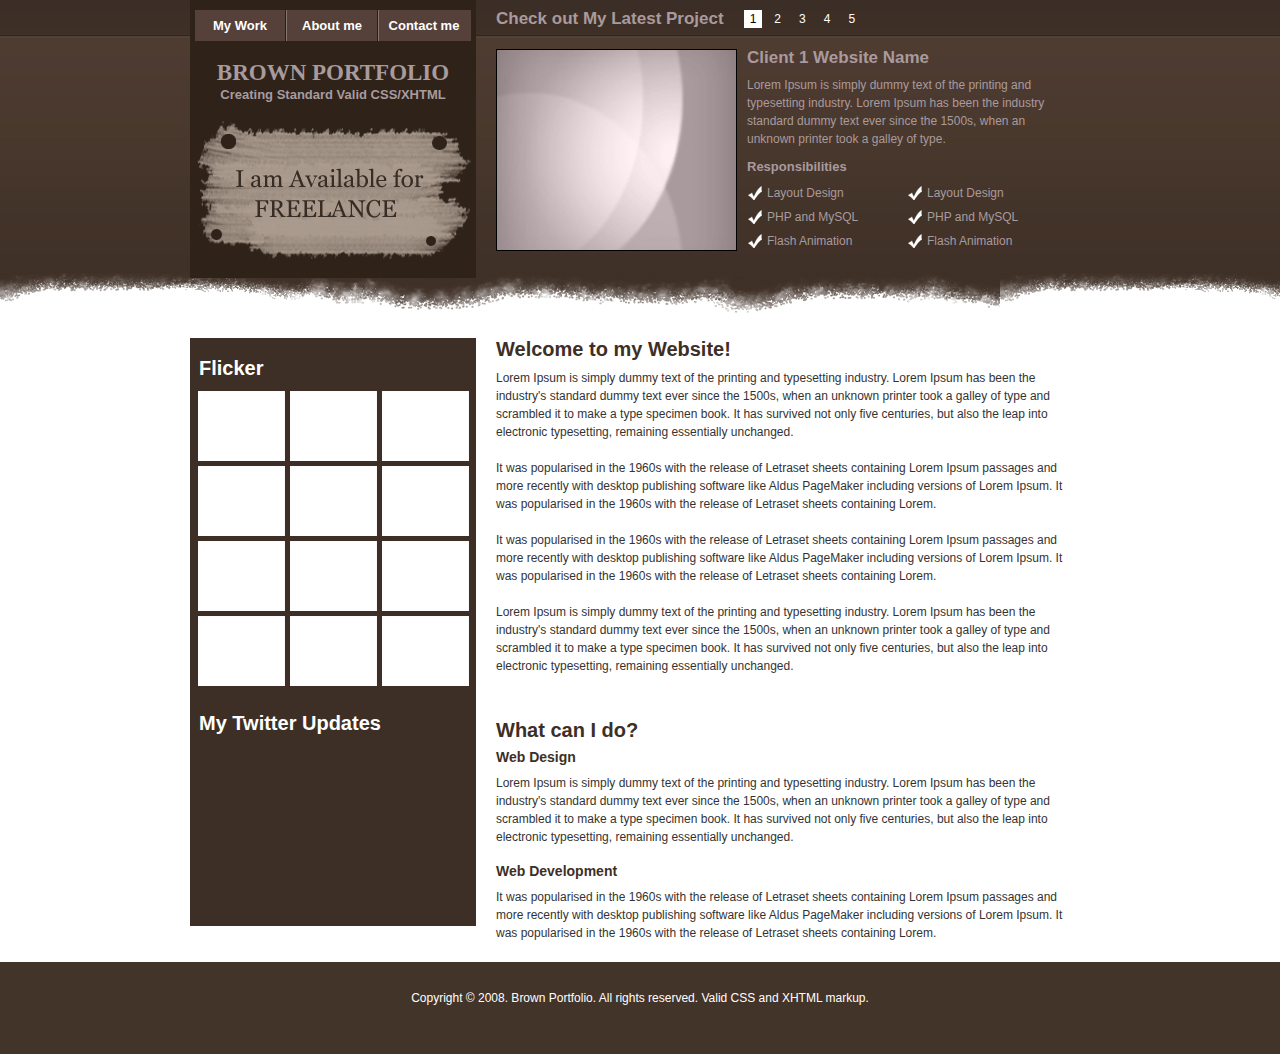
==== index.html @ 02e1eb98 "Initial commit" ====
<!DOCTYPE html PUBLIC "-//W3C//DTD XHTML 1.0 Strict//EN" "http://www.w3.org/TR/xhtml1/DTD/xhtml1-strict.dtd">
<html xmlns="http://www.w3.org/1999/xhtml">
<head>
<title>Brown Portfolio</title>
<meta http-equiv="Content-Type" content="text/html; charset=utf-8" />
<link href="css/style.css" rel="stylesheet" type="text/css" />
<!--[if lt IE 7]><script type="text/javascript" src="js/unitpngfix.js"></script><![endif]-->
<script src="js/jquery-1.js" type="text/javascript"></script>
<script src="js/jquery_002.js" type="text/javascript"></script>
<script src="js/jquery_003.js" type="text/javascript" charset="utf-8"></script>
<script src="js/jquery.js" type="text/javascript" charset="utf-8"></script>
<script src="js/coda-slider.js" type="text/javascript" charset="utf-8"></script>
</head>
<body>
<div class="container clear">
  <div class="sidebar">
    <div class="side_top">
      <div class="menu clear">
        <ul>
          <li><a href="mywork.html" class="menulink">My Work</a></li>
          <li class="divider">&nbsp;</li>
          <li><a href="aboutme.html" class="menulink">About me</a></li>
          <li class="divider">&nbsp;</li>
          <li><a href="contactme.html" class="menulink">Contact me</a></li>
        </ul>
      </div>
      <div class="logo">
        <h2 class="logotitle"><a href="#" class="logolink">BROWN PORTFOLIO</a></h2>
        <h2 class="subtitle">Creating Standard Valid CSS/XHTML</h2>
      </div>
      <div class="availablelbl"> <a href="contactme.html"></a> </div>
    </div>
    <div class="side_buttom">
      <div class="flicker clear">
        <h2 class="flickerlbl">Flicker</h2>
        <ul>
          <li><a href="#"><img src="img/flicksq.jpg" alt="" /></a></li>
          <li><a href="#"><img src="img/flicksq.jpg" alt="" /></a></li>
          <li><a href="#"><img src="img/flicksq.jpg" alt="" /></a></li>
        </ul>
        <ul>
          <li><a href="#"><img src="img/flicksq.jpg" alt="" /></a></li>
          <li><a href="#"><img src="img/flicksq.jpg" alt="" /></a></li>
          <li><a href="#"><img src="img/flicksq.jpg" alt="" /></a></li>
        </ul>
        <ul>
          <li><a href="#"><img src="img/flicksq.jpg" alt="" /></a></li>
          <li><a href="#"><img src="img/flicksq.jpg" alt="" /></a></li>
          <li><a href="#"><img src="img/flicksq.jpg" alt="" /></a></li>
        </ul>
        <ul>
          <li><a href="#"><img src="img/flicksq.jpg" alt="" /></a></li>
          <li><a href="#"><img src="img/flicksq.jpg" alt="" /></a></li>
          <li><a href="#"><img src="img/flicksq.jpg" alt="" /></a></li>
        </ul>
      </div>
      <div class="twitter">
        <h2 class="twitterlbl">My Twitter Updates</h2>
        <div id="twitter_div">
          <ul id="twitter_update_list">
            <li>&nbsp;</li>
          </ul>
        </div>
        <script type="text/javascript" src="http://twitter.com/javascripts/blogger.js" defer="defer"></script>
        <script type="text/javascript" src="http://twitter.com/statuses/user_timeline/mabuc.json?callback=twitterCallback2&amp;count=2" defer="defer"></script>
      </div>
    </div>
  </div>
  <div class="centerbar clear">
    <div id="slider">
      <div class="checklbl">
        <h2 class="prolbl">Check out My Latest Project</h2>
      </div>
      <div class="checklink">
        <ul class="navigation">
          <li><a href="#c1" class="nav">1</a></li>
          <li><a href="#c2" class="nav">2</a></li>
          <li><a href="#c3" class="nav">3</a></li>
          <li><a href="#c4" class="nav">4</a></li>
          <li><a href="#c5" class="nav">5</a></li>
        </ul>
      </div>
      <div class="scroll">
        <div class="scrollContainer">
          <div class="panel" id="c1">
            <div class="latest clear">
              <div class="img"><img src="img/pic1.jpg" alt="" /></div>
              <div class="portdesc">
                <h2 class="portlbl">Client 1 Website Name</h2>
                <p> Lorem Ipsum is simply dummy text of the printing and typesetting industry. Lorem Ipsum has been the industry standard dummy text ever since the 1500s, when an unknown printer took a galley of type. </p>
                <p class="reslbl">Responsibilities</p>
                <div class="respon">
                  <div class="r1">
                    <p>Layout Design</p>
                    <p>PHP and MySQL</p>
                    <p>Flash Animation</p>
                  </div>
                  <div class="r1">
                    <p>Layout Design</p>
                    <p>PHP and MySQL</p>
                    <p>Flash Animation</p>
                  </div>
                </div>
              </div>
            </div>
          </div>
          <div class="panel" id="c2">
            <div class="latest clear">
              <div class="img"><img src="img/pic1.jpg" alt="" /></div>
              <div class="portdesc">
                <h2 class="portlbl">Client 2 Website Name</h2>
                <p> Lorem Ipsum is simply dummy text of the printing and typesetting industry. Lorem Ipsum has been the industry standard dummy text ever since the 1500s, when an unknown printer took a galley of type. </p>
                <p class="reslbl">Responsibilities</p>
                <div class="respon">
                  <div class="r1">
                    <p>Layout Design</p>
                    <p>PHP and MySQL</p>
                    <p>Flash Animation</p>
                  </div>
                  <div class="r1">
                    <p>Layout Design</p>
                    <p>PHP and MySQL</p>
                    <p>Flash Animation</p>
                  </div>
                </div>
              </div>
            </div>
          </div>
          <div class="panel" id="c3">
            <div class="latest clear">
              <div class="img"><img src="img/pic1.jpg" alt="" /></div>
              <div class="portdesc">
                <h2 class="portlbl">Client 3 Website Name</h2>
                <p> Lorem Ipsum is simply dummy text of the printing and typesetting industry. Lorem Ipsum has been the industry standard dummy text ever since the 1500s, when an unknown printer took a galley of type. </p>
                <p class="reslbl">Responsibilities</p>
                <div class="respon">
                  <div class="r1">
                    <p>Layout Design</p>
                    <p>PHP and MySQL</p>
                    <p>Flash Animation</p>
                  </div>
                  <div class="r1">
                    <p>Layout Design</p>
                    <p>PHP and MySQL</p>
                    <p>Flash Animation</p>
                  </div>
                </div>
              </div>
            </div>
          </div>
          <div class="panel" id="c4">
            <div class="latest clear">
              <div class="img"><img src="img/pic1.jpg" alt="" /></div>
              <div class="portdesc">
                <h2 class="portlbl">Client 4 Website Name</h2>
                <p> Lorem Ipsum is simply dummy text of the printing and typesetting industry. Lorem Ipsum has been the industry standard dummy text ever since the 1500s, when an unknown printer took a galley of type. </p>
                <p class="reslbl">Responsibilities</p>
                <div class="respon">
                  <div class="r1">
                    <p>Layout Design</p>
                    <p>PHP and MySQL</p>
                    <p>Flash Animation</p>
                  </div>
                  <div class="r1">
                    <p>Layout Design</p>
                    <p>PHP and MySQL</p>
                    <p>Flash Animation</p>
                  </div>
                </div>
              </div>
            </div>
          </div>
          <div class="panel" id="c5">
            <div class="latest clear">
              <div class="img"><img src="img/pic1.jpg" alt="" /></div>
              <div class="portdesc">
                <h2 class="portlbl">Client 5 Website Name</h2>
                <p> Lorem Ipsum is simply dummy text of the printing and typesetting industry. Lorem Ipsum has been the industry standard dummy text ever since the 1500s, when an unknown printer took a galley of type. </p>
                <p class="reslbl">Responsibilities</p>
                <div class="respon">
                  <div class="r1">
                    <p>Layout Design</p>
                    <p>PHP and MySQL</p>
                    <p>Flash Animation</p>
                  </div>
                  <div class="r1">
                    <p>Layout Design</p>
                    <p>PHP and MySQL</p>
                    <p>Flash Animation</p>
                  </div>
                </div>
              </div>
            </div>
          </div>
        </div>
      </div>
    </div>
    <div class="welcome">
      <h2>Welcome to my Website!</h2>
      <p> Lorem Ipsum is simply dummy text of the printing and typesetting industry. Lorem Ipsum has been the industry's standard dummy text ever since the 1500s, when an unknown printer took a galley of type and scrambled it to make a type specimen book. It has survived not only five centuries, but also the leap into electronic typesetting, remaining essentially unchanged. </p>
      <p>&nbsp;</p>
      <p> It was popularised in the 1960s with the release of Letraset sheets containing Lorem Ipsum passages and more recently with desktop publishing software like Aldus PageMaker including versions of Lorem Ipsum. It was popularised in the 1960s with the release of Letraset sheets containing Lorem. </p>
      <p>&nbsp;</p>
      <p> It was popularised in the 1960s with the release of Letraset sheets containing Lorem Ipsum passages and more recently with desktop publishing software like Aldus PageMaker including versions of Lorem Ipsum. It was popularised in the 1960s with the release of Letraset sheets containing Lorem. </p>
      <p>&nbsp;</p>
      <p> Lorem Ipsum is simply dummy text of the printing and typesetting industry. Lorem Ipsum has been the industry's standard dummy text ever since the 1500s, when an unknown printer took a galley of type and scrambled it to make a type specimen book. It has survived not only five centuries, but also the leap into electronic typesetting, remaining essentially unchanged. </p>
    </div>
    <div class="whatido">
      <h2>What can I do?</h2>
      <h3>Web Design</h3>
      <p> Lorem Ipsum is simply dummy text of the printing and typesetting industry. Lorem Ipsum has been the industry's standard dummy text ever since the 1500s, when an unknown printer took a galley of type and scrambled it to make a type specimen book. It has survived not only five centuries, but also the leap into electronic typesetting, remaining essentially unchanged. </p>
      <p>&nbsp;</p>
      <h3>Web Development</h3>
      <p> It was popularised in the 1960s with the release of Letraset sheets containing Lorem Ipsum passages and more recently with desktop publishing software like Aldus PageMaker including versions of Lorem Ipsum. It was popularised in the 1960s with the release of Letraset sheets containing Lorem. </p>
      <p>&nbsp;</p>
    </div>
  </div>
</div>
<div class="footer"> Copyright &copy; 2008. Brown Portfolio. All rights reserved. Valid CSS and XHTML markup. </div>
</body>
</html>
---- css/style.css ----
@charset "utf-8";

@import url('main.css');
@import url('coda-slider.css');

html, body, div, span, applet, object, iframe,
h1, h2, h3, h4, h5, h6, p, blockquote, pre,
a, abbr, acronym, address, big, cite, code,
del, dfn, em, font, img, ins, kbd, q, s, samp,
small, strike, strong, sub, sup, tt, var,
b, u, i, center,
dl, dt, dd, ol, ul, li,
fieldset, form, label, legend,
table, caption, tbody, tfoot, thead, tr, th, td {
	margin: 0;
	padding: 0;
	border: 0;
	outline: 0;
	font-size: 100%;
	vertical-align: baseline;
	background: transparent;
}
body {
	line-height: 1;
	background:url(../img/bg.jpg) #FFF repeat-x;
	color:#3d2f26;
	font-family:Arial, Helvetica, sans-serif;
	font-size:12px;
}
ol, ul {
	list-style: none;
}
blockquote, q {
	quotes: none;
}

/* remember to define focus styles! */
:focus {
	outline: 0;
}

/* remember to highlight inserts somehow! */
ins {
	text-decoration: none;
}
del {
	text-decoration: line-through;
}

/* tables still need 'cellspacing="0"' in the markup */
table {
	border-collapse: collapse;
	border-spacing: 0;
}
div.arrange {
	clear:both;
}
blockquote p.first {
	text-indent:28px;
	line-height:18px;
	background:url(../img/qoute.png) no-repeat left 0;
}
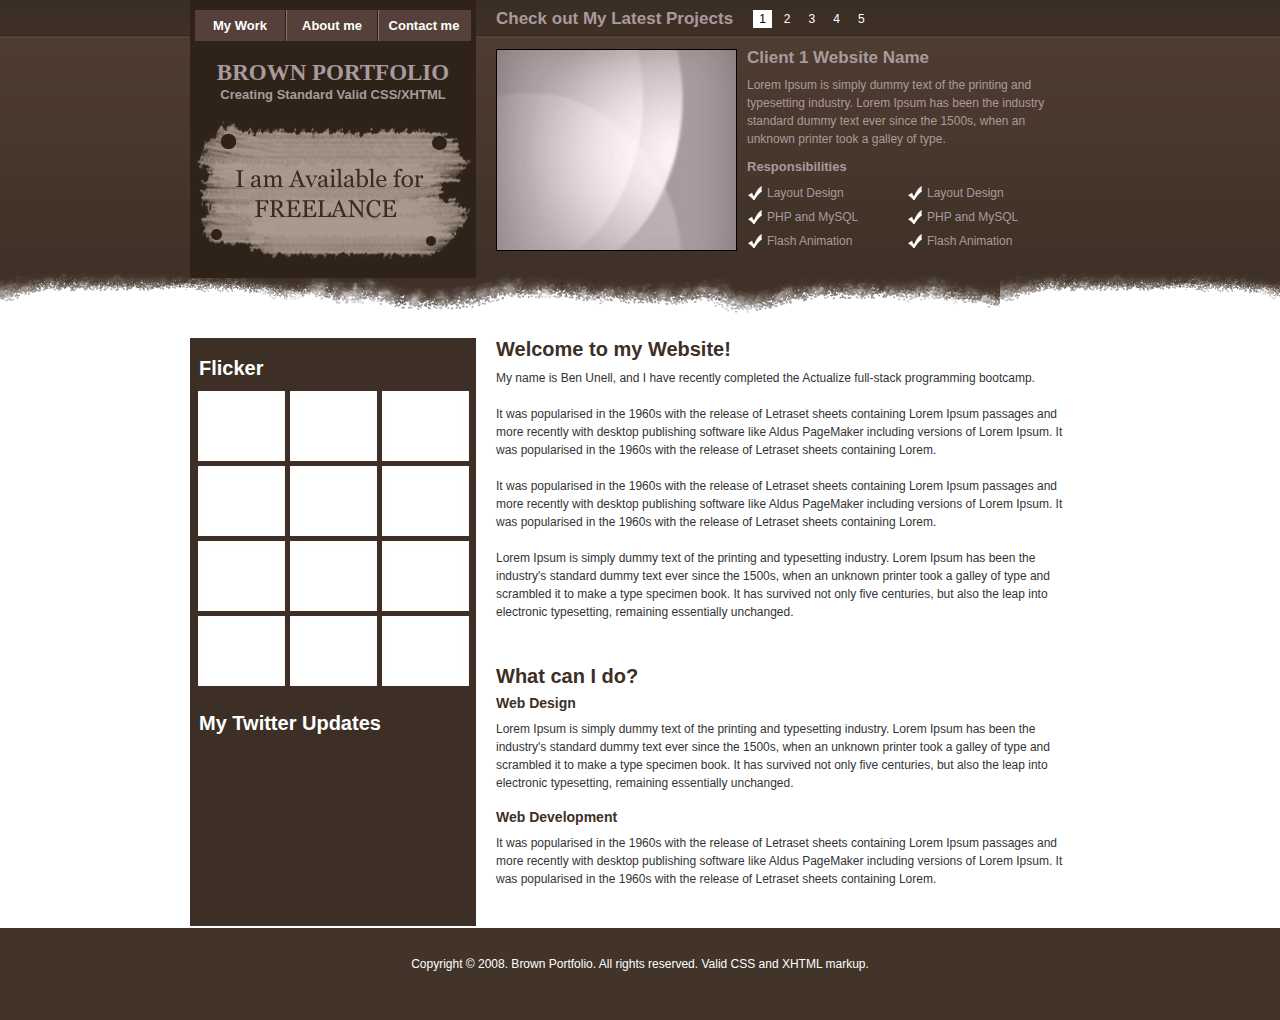
==== commit 725a9a69: "Initial commit" ====
--- a/index.html
+++ b/index.html
@@ -1,221 +1,248 @@
 <!DOCTYPE html PUBLIC "-//W3C//DTD XHTML 1.0 Strict//EN" "http://www.w3.org/TR/xhtml1/DTD/xhtml1-strict.dtd">
 <html xmlns="http://www.w3.org/1999/xhtml">
+
 <head>
-<title>Brown Portfolio</title>
-<meta http-equiv="Content-Type" content="text/html; charset=utf-8" />
-<link href="css/style.css" rel="stylesheet" type="text/css" />
-<!--[if lt IE 7]><script type="text/javascript" src="js/unitpngfix.js"></script><![endif]-->
-<script src="js/jquery-1.js" type="text/javascript"></script>
-<script src="js/jquery_002.js" type="text/javascript"></script>
-<script src="js/jquery_003.js" type="text/javascript" charset="utf-8"></script>
-<script src="js/jquery.js" type="text/javascript" charset="utf-8"></script>
-<script src="js/coda-slider.js" type="text/javascript" charset="utf-8"></script>
+  <title>Brown Portfolio</title>
+  <meta http-equiv="Content-Type" content="text/html; charset=utf-8" />
+  <link href="css/style.css" rel="stylesheet" type="text/css" />
+  <!--[if lt IE 7]><script type="text/javascript" src="js/unitpngfix.js"></script><![endif]-->
+  <script src="js/jquery-1.js" type="text/javascript"></script>
+  <script src="js/jquery_002.js" type="text/javascript"></script>
+  <script src="js/jquery_003.js" type="text/javascript" charset="utf-8"></script>
+  <script src="js/jquery.js" type="text/javascript" charset="utf-8"></script>
+  <script src="js/coda-slider.js" type="text/javascript" charset="utf-8"></script>
 </head>
+
 <body>
-<div class="container clear">
-  <div class="sidebar">
-    <div class="side_top">
-      <div class="menu clear">
-        <ul>
-          <li><a href="mywork.html" class="menulink">My Work</a></li>
-          <li class="divider">&nbsp;</li>
-          <li><a href="aboutme.html" class="menulink">About me</a></li>
-          <li class="divider">&nbsp;</li>
-          <li><a href="contactme.html" class="menulink">Contact me</a></li>
-        </ul>
-      </div>
-      <div class="logo">
-        <h2 class="logotitle"><a href="#" class="logolink">BROWN PORTFOLIO</a></h2>
-        <h2 class="subtitle">Creating Standard Valid CSS/XHTML</h2>
-      </div>
-      <div class="availablelbl"> <a href="contactme.html"></a> </div>
+  <div class="container clear">
+    <div class="sidebar">
+      <div class="side_top">
+        <div class="menu clear">
+          <ul>
+            <li><a href="mywork.html" class="menulink">My Work</a></li>
+            <li class="divider">&nbsp;</li>
+            <li><a href="aboutme.html" class="menulink">About me</a></li>
+            <li class="divider">&nbsp;</li>
+            <li><a href="contactme.html" class="menulink">Contact me</a></li>
+          </ul>
+        </div>
+        <div class="logo">
+          <h2 class="logotitle"><a href="#" class="logolink">BROWN PORTFOLIO</a></h2>
+          <h2 class="subtitle">Creating Standard Valid CSS/XHTML</h2>
+        </div>
+        <div class="availablelbl"> <a href="contactme.html"></a> </div>
+      </div>
+      <div class="side_buttom">
+        <div class="flicker clear">
+          <h2 class="flickerlbl">Flicker</h2>
+          <ul>
+            <li><a href="#"><img src="img/flicksq.jpg" alt="" /></a></li>
+            <li><a href="#"><img src="img/flicksq.jpg" alt="" /></a></li>
+            <li><a href="#"><img src="img/flicksq.jpg" alt="" /></a></li>
+          </ul>
+          <ul>
+            <li><a href="#"><img src="img/flicksq.jpg" alt="" /></a></li>
+            <li><a href="#"><img src="img/flicksq.jpg" alt="" /></a></li>
+            <li><a href="#"><img src="img/flicksq.jpg" alt="" /></a></li>
+          </ul>
+          <ul>
+            <li><a href="#"><img src="img/flicksq.jpg" alt="" /></a></li>
+            <li><a href="#"><img src="img/flicksq.jpg" alt="" /></a></li>
+            <li><a href="#"><img src="img/flicksq.jpg" alt="" /></a></li>
+          </ul>
+          <ul>
+            <li><a href="#"><img src="img/flicksq.jpg" alt="" /></a></li>
+            <li><a href="#"><img src="img/flicksq.jpg" alt="" /></a></li>
+            <li><a href="#"><img src="img/flicksq.jpg" alt="" /></a></li>
+          </ul>
+        </div>
+        <div class="twitter">
+          <h2 class="twitterlbl">My Twitter Updates</h2>
+          <div id="twitter_div">
+            <ul id="twitter_update_list">
+              <li>&nbsp;</li>
+            </ul>
+          </div>
+          <script type="text/javascript" src="http://twitter.com/javascripts/blogger.js" defer="defer"></script>
+          <script type="text/javascript"
+            src="http://twitter.com/statuses/user_timeline/mabuc.json?callback=twitterCallback2&amp;count=2"
+            defer="defer"></script>
+        </div>
+      </div>
     </div>
-    <div class="side_buttom">
-      <div class="flicker clear">
-        <h2 class="flickerlbl">Flicker</h2>
-        <ul>
-          <li><a href="#"><img src="img/flicksq.jpg" alt="" /></a></li>
-          <li><a href="#"><img src="img/flicksq.jpg" alt="" /></a></li>
-          <li><a href="#"><img src="img/flicksq.jpg" alt="" /></a></li>
-        </ul>
-        <ul>
-          <li><a href="#"><img src="img/flicksq.jpg" alt="" /></a></li>
-          <li><a href="#"><img src="img/flicksq.jpg" alt="" /></a></li>
-          <li><a href="#"><img src="img/flicksq.jpg" alt="" /></a></li>
-        </ul>
-        <ul>
-          <li><a href="#"><img src="img/flicksq.jpg" alt="" /></a></li>
-          <li><a href="#"><img src="img/flicksq.jpg" alt="" /></a></li>
-          <li><a href="#"><img src="img/flicksq.jpg" alt="" /></a></li>
-        </ul>
-        <ul>
-          <li><a href="#"><img src="img/flicksq.jpg" alt="" /></a></li>
-          <li><a href="#"><img src="img/flicksq.jpg" alt="" /></a></li>
-          <li><a href="#"><img src="img/flicksq.jpg" alt="" /></a></li>
-        </ul>
-      </div>
-      <div class="twitter">
-        <h2 class="twitterlbl">My Twitter Updates</h2>
-        <div id="twitter_div">
-          <ul id="twitter_update_list">
-            <li>&nbsp;</li>
-          </ul>
-        </div>
-        <script type="text/javascript" src="http://twitter.com/javascripts/blogger.js" defer="defer"></script>
-        <script type="text/javascript" src="http://twitter.com/statuses/user_timeline/mabuc.json?callback=twitterCallback2&amp;count=2" defer="defer"></script>
+    <div class="centerbar clear">
+      <div id="slider">
+        <div class="checklbl">
+          <h2 class="prolbl">Check out My Latest Projects</h2>
+        </div>
+        <div class="checklink">
+          <ul class="navigation">
+            <li><a href="#c1" class="nav">1</a></li>
+            <li><a href="#c2" class="nav">2</a></li>
+            <li><a href="#c3" class="nav">3</a></li>
+            <li><a href="#c4" class="nav">4</a></li>
+            <li><a href="#c5" class="nav">5</a></li>
+          </ul>
+        </div>
+        <div class="scroll">
+          <div class="scrollContainer">
+            <div class="panel" id="c1">
+              <div class="latest clear">
+                <div class="img"><img src="img/pic1.jpg" alt="" /></div>
+                <div class="portdesc">
+                  <h2 class="portlbl">Client 1 Website Name</h2>
+                  <p> Lorem Ipsum is simply dummy text of the printing and typesetting industry. Lorem Ipsum has been
+                    the industry standard dummy text ever since the 1500s, when an unknown printer took a galley of
+                    type. </p>
+                  <p class="reslbl">Responsibilities</p>
+                  <div class="respon">
+                    <div class="r1">
+                      <p>Layout Design</p>
+                      <p>PHP and MySQL</p>
+                      <p>Flash Animation</p>
+                    </div>
+                    <div class="r1">
+                      <p>Layout Design</p>
+                      <p>PHP and MySQL</p>
+                      <p>Flash Animation</p>
+                    </div>
+                  </div>
+                </div>
+              </div>
+            </div>
+            <div class="panel" id="c2">
+              <div class="latest clear">
+                <div class="img"><img src="img/pic1.jpg" alt="" /></div>
+                <div class="portdesc">
+                  <h2 class="portlbl">Client 2 Website Name</h2>
+                  <p> Lorem Ipsum is simply dummy text of the printing and typesetting industry. Lorem Ipsum has been
+                    the industry standard dummy text ever since the 1500s, when an unknown printer took a galley of
+                    type. </p>
+                  <p class="reslbl">Responsibilities</p>
+                  <div class="respon">
+                    <div class="r1">
+                      <p>Layout Design</p>
+                      <p>PHP and MySQL</p>
+                      <p>Flash Animation</p>
+                    </div>
+                    <div class="r1">
+                      <p>Layout Design</p>
+                      <p>PHP and MySQL</p>
+                      <p>Flash Animation</p>
+                    </div>
+                  </div>
+                </div>
+              </div>
+            </div>
+            <div class="panel" id="c3">
+              <div class="latest clear">
+                <div class="img"><img src="img/pic1.jpg" alt="" /></div>
+                <div class="portdesc">
+                  <h2 class="portlbl">Client 3 Website Name</h2>
+                  <p> Lorem Ipsum is simply dummy text of the printing and typesetting industry. Lorem Ipsum has been
+                    the industry standard dummy text ever since the 1500s, when an unknown printer took a galley of
+                    type. </p>
+                  <p class="reslbl">Responsibilities</p>
+                  <div class="respon">
+                    <div class="r1">
+                      <p>Layout Design</p>
+                      <p>PHP and MySQL</p>
+                      <p>Flash Animation</p>
+                    </div>
+                    <div class="r1">
+                      <p>Layout Design</p>
+                      <p>PHP and MySQL</p>
+                      <p>Flash Animation</p>
+                    </div>
+                  </div>
+                </div>
+              </div>
+            </div>
+            <div class="panel" id="c4">
+              <div class="latest clear">
+                <div class="img"><img src="img/pic1.jpg" alt="" /></div>
+                <div class="portdesc">
+                  <h2 class="portlbl">Client 4 Website Name</h2>
+                  <p> Lorem Ipsum is simply dummy text of the printing and typesetting industry. Lorem Ipsum has been
+                    the industry standard dummy text ever since the 1500s, when an unknown printer took a galley of
+                    type. </p>
+                  <p class="reslbl">Responsibilities</p>
+                  <div class="respon">
+                    <div class="r1">
+                      <p>Layout Design</p>
+                      <p>PHP and MySQL</p>
+                      <p>Flash Animation</p>
+                    </div>
+                    <div class="r1">
+                      <p>Layout Design</p>
+                      <p>PHP and MySQL</p>
+                      <p>Flash Animation</p>
+                    </div>
+                  </div>
+                </div>
+              </div>
+            </div>
+            <div class="panel" id="c5">
+              <div class="latest clear">
+                <div class="img"><img src="img/pic1.jpg" alt="" /></div>
+                <div class="portdesc">
+                  <h2 class="portlbl">Client 5 Website Name</h2>
+                  <p> Lorem Ipsum is simply dummy text of the printing and typesetting industry. Lorem Ipsum has been
+                    the industry standard dummy text ever since the 1500s, when an unknown printer took a galley of
+                    type. </p>
+                  <p class="reslbl">Responsibilities</p>
+                  <div class="respon">
+                    <div class="r1">
+                      <p>Layout Design</p>
+                      <p>PHP and MySQL</p>
+                      <p>Flash Animation</p>
+                    </div>
+                    <div class="r1">
+                      <p>Layout Design</p>
+                      <p>PHP and MySQL</p>
+                      <p>Flash Animation</p>
+                    </div>
+                  </div>
+                </div>
+              </div>
+            </div>
+          </div>
+        </div>
+      </div>
+      <div class="welcome">
+        <h2>Welcome to my Website!</h2>
+        <p> My name is Ben Unell, and I have recently completed the Actualize full-stack programming bootcamp. </p>
+        <p>&nbsp;</p>
+        <p> It was popularised in the 1960s with the release of Letraset sheets containing Lorem Ipsum passages and more
+          recently with desktop publishing software like Aldus PageMaker including versions of Lorem Ipsum. It was
+          popularised in the 1960s with the release of Letraset sheets containing Lorem. </p>
+        <p>&nbsp;</p>
+        <p> It was popularised in the 1960s with the release of Letraset sheets containing Lorem Ipsum passages and more
+          recently with desktop publishing software like Aldus PageMaker including versions of Lorem Ipsum. It was
+          popularised in the 1960s with the release of Letraset sheets containing Lorem. </p>
+        <p>&nbsp;</p>
+        <p> Lorem Ipsum is simply dummy text of the printing and typesetting industry. Lorem Ipsum has been the
+          industry's standard dummy text ever since the 1500s, when an unknown printer took a galley of type and
+          scrambled it to make a type specimen book. It has survived not only five centuries, but also the leap into
+          electronic typesetting, remaining essentially unchanged. </p>
+      </div>
+      <div class="whatido">
+        <h2>What can I do?</h2>
+        <h3>Web Design</h3>
+        <p> Lorem Ipsum is simply dummy text of the printing and typesetting industry. Lorem Ipsum has been the
+          industry's standard dummy text ever since the 1500s, when an unknown printer took a galley of type and
+          scrambled it to make a type specimen book. It has survived not only five centuries, but also the leap into
+          electronic typesetting, remaining essentially unchanged. </p>
+        <p>&nbsp;</p>
+        <h3>Web Development</h3>
+        <p> It was popularised in the 1960s with the release of Letraset sheets containing Lorem Ipsum passages and more
+          recently with desktop publishing software like Aldus PageMaker including versions of Lorem Ipsum. It was
+          popularised in the 1960s with the release of Letraset sheets containing Lorem. </p>
+        <p>&nbsp;</p>
       </div>
     </div>
   </div>
-  <div class="centerbar clear">
-    <div id="slider">
-      <div class="checklbl">
-        <h2 class="prolbl">Check out My Latest Project</h2>
-      </div>
-      <div class="checklink">
-        <ul class="navigation">
-          <li><a href="#c1" class="nav">1</a></li>
-          <li><a href="#c2" class="nav">2</a></li>
-          <li><a href="#c3" class="nav">3</a></li>
-          <li><a href="#c4" class="nav">4</a></li>
-          <li><a href="#c5" class="nav">5</a></li>
-        </ul>
-      </div>
-      <div class="scroll">
-        <div class="scrollContainer">
-          <div class="panel" id="c1">
-            <div class="latest clear">
-              <div class="img"><img src="img/pic1.jpg" alt="" /></div>
-              <div class="portdesc">
-                <h2 class="portlbl">Client 1 Website Name</h2>
-                <p> Lorem Ipsum is simply dummy text of the printing and typesetting industry. Lorem Ipsum has been the industry standard dummy text ever since the 1500s, when an unknown printer took a galley of type. </p>
-                <p class="reslbl">Responsibilities</p>
-                <div class="respon">
-                  <div class="r1">
-                    <p>Layout Design</p>
-                    <p>PHP and MySQL</p>
-                    <p>Flash Animation</p>
-                  </div>
-                  <div class="r1">
-                    <p>Layout Design</p>
-                    <p>PHP and MySQL</p>
-                    <p>Flash Animation</p>
-                  </div>
-                </div>
-              </div>
-            </div>
-          </div>
-          <div class="panel" id="c2">
-            <div class="latest clear">
-              <div class="img"><img src="img/pic1.jpg" alt="" /></div>
-              <div class="portdesc">
-                <h2 class="portlbl">Client 2 Website Name</h2>
-                <p> Lorem Ipsum is simply dummy text of the printing and typesetting industry. Lorem Ipsum has been the industry standard dummy text ever since the 1500s, when an unknown printer took a galley of type. </p>
-                <p class="reslbl">Responsibilities</p>
-                <div class="respon">
-                  <div class="r1">
-                    <p>Layout Design</p>
-                    <p>PHP and MySQL</p>
-                    <p>Flash Animation</p>
-                  </div>
-                  <div class="r1">
-                    <p>Layout Design</p>
-                    <p>PHP and MySQL</p>
-                    <p>Flash Animation</p>
-                  </div>
-                </div>
-              </div>
-            </div>
-          </div>
-          <div class="panel" id="c3">
-            <div class="latest clear">
-              <div class="img"><img src="img/pic1.jpg" alt="" /></div>
-              <div class="portdesc">
-                <h2 class="portlbl">Client 3 Website Name</h2>
-                <p> Lorem Ipsum is simply dummy text of the printing and typesetting industry. Lorem Ipsum has been the industry standard dummy text ever since the 1500s, when an unknown printer took a galley of type. </p>
-                <p class="reslbl">Responsibilities</p>
-                <div class="respon">
-                  <div class="r1">
-                    <p>Layout Design</p>
-                    <p>PHP and MySQL</p>
-                    <p>Flash Animation</p>
-                  </div>
-                  <div class="r1">
-                    <p>Layout Design</p>
-                    <p>PHP and MySQL</p>
-                    <p>Flash Animation</p>
-                  </div>
-                </div>
-              </div>
-            </div>
-          </div>
-          <div class="panel" id="c4">
-            <div class="latest clear">
-              <div class="img"><img src="img/pic1.jpg" alt="" /></div>
-              <div class="portdesc">
-                <h2 class="portlbl">Client 4 Website Name</h2>
-                <p> Lorem Ipsum is simply dummy text of the printing and typesetting industry. Lorem Ipsum has been the industry standard dummy text ever since the 1500s, when an unknown printer took a galley of type. </p>
-                <p class="reslbl">Responsibilities</p>
-                <div class="respon">
-                  <div class="r1">
-                    <p>Layout Design</p>
-                    <p>PHP and MySQL</p>
-                    <p>Flash Animation</p>
-                  </div>
-                  <div class="r1">
-                    <p>Layout Design</p>
-                    <p>PHP and MySQL</p>
-                    <p>Flash Animation</p>
-                  </div>
-                </div>
-              </div>
-            </div>
-          </div>
-          <div class="panel" id="c5">
-            <div class="latest clear">
-              <div class="img"><img src="img/pic1.jpg" alt="" /></div>
-              <div class="portdesc">
-                <h2 class="portlbl">Client 5 Website Name</h2>
-                <p> Lorem Ipsum is simply dummy text of the printing and typesetting industry. Lorem Ipsum has been the industry standard dummy text ever since the 1500s, when an unknown printer took a galley of type. </p>
-                <p class="reslbl">Responsibilities</p>
-                <div class="respon">
-                  <div class="r1">
-                    <p>Layout Design</p>
-                    <p>PHP and MySQL</p>
-                    <p>Flash Animation</p>
-                  </div>
-                  <div class="r1">
-                    <p>Layout Design</p>
-                    <p>PHP and MySQL</p>
-                    <p>Flash Animation</p>
-                  </div>
-                </div>
-              </div>
-            </div>
-          </div>
-        </div>
-      </div>
-    </div>
-    <div class="welcome">
-      <h2>Welcome to my Website!</h2>
-      <p> Lorem Ipsum is simply dummy text of the printing and typesetting industry. Lorem Ipsum has been the industry's standard dummy text ever since the 1500s, when an unknown printer took a galley of type and scrambled it to make a type specimen book. It has survived not only five centuries, but also the leap into electronic typesetting, remaining essentially unchanged. </p>
-      <p>&nbsp;</p>
-      <p> It was popularised in the 1960s with the release of Letraset sheets containing Lorem Ipsum passages and more recently with desktop publishing software like Aldus PageMaker including versions of Lorem Ipsum. It was popularised in the 1960s with the release of Letraset sheets containing Lorem. </p>
-      <p>&nbsp;</p>
-      <p> It was popularised in the 1960s with the release of Letraset sheets containing Lorem Ipsum passages and more recently with desktop publishing software like Aldus PageMaker including versions of Lorem Ipsum. It was popularised in the 1960s with the release of Letraset sheets containing Lorem. </p>
-      <p>&nbsp;</p>
-      <p> Lorem Ipsum is simply dummy text of the printing and typesetting industry. Lorem Ipsum has been the industry's standard dummy text ever since the 1500s, when an unknown printer took a galley of type and scrambled it to make a type specimen book. It has survived not only five centuries, but also the leap into electronic typesetting, remaining essentially unchanged. </p>
-    </div>
-    <div class="whatido">
-      <h2>What can I do?</h2>
-      <h3>Web Design</h3>
-      <p> Lorem Ipsum is simply dummy text of the printing and typesetting industry. Lorem Ipsum has been the industry's standard dummy text ever since the 1500s, when an unknown printer took a galley of type and scrambled it to make a type specimen book. It has survived not only five centuries, but also the leap into electronic typesetting, remaining essentially unchanged. </p>
-      <p>&nbsp;</p>
-      <h3>Web Development</h3>
-      <p> It was popularised in the 1960s with the release of Letraset sheets containing Lorem Ipsum passages and more recently with desktop publishing software like Aldus PageMaker including versions of Lorem Ipsum. It was popularised in the 1960s with the release of Letraset sheets containing Lorem. </p>
-      <p>&nbsp;</p>
-    </div>
-  </div>
-</div>
-<div class="footer"> Copyright &copy; 2008. Brown Portfolio. All rights reserved. Valid CSS and XHTML markup. </div>
+  <div class="footer"> Copyright &copy; 2008. Brown Portfolio. All rights reserved. Valid CSS and XHTML markup. </div>
 </body>
-</html>
+
+</html>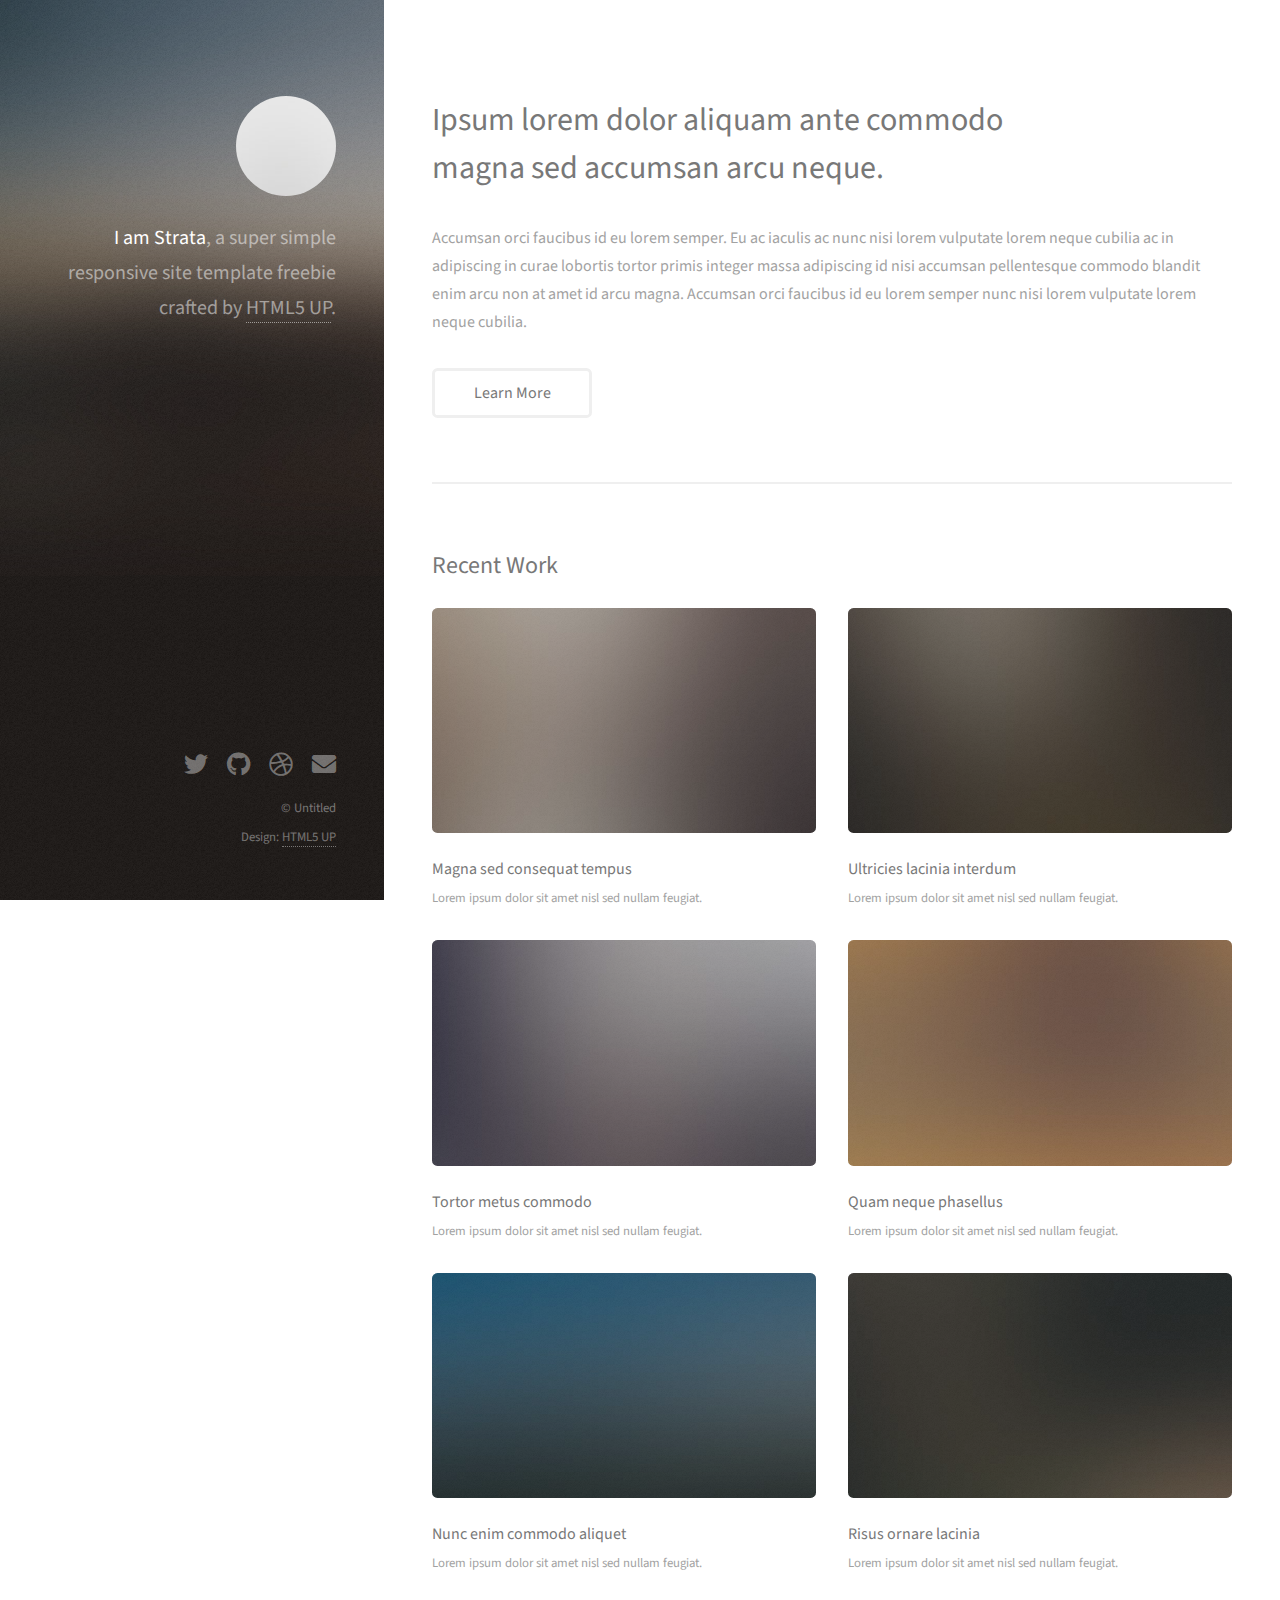
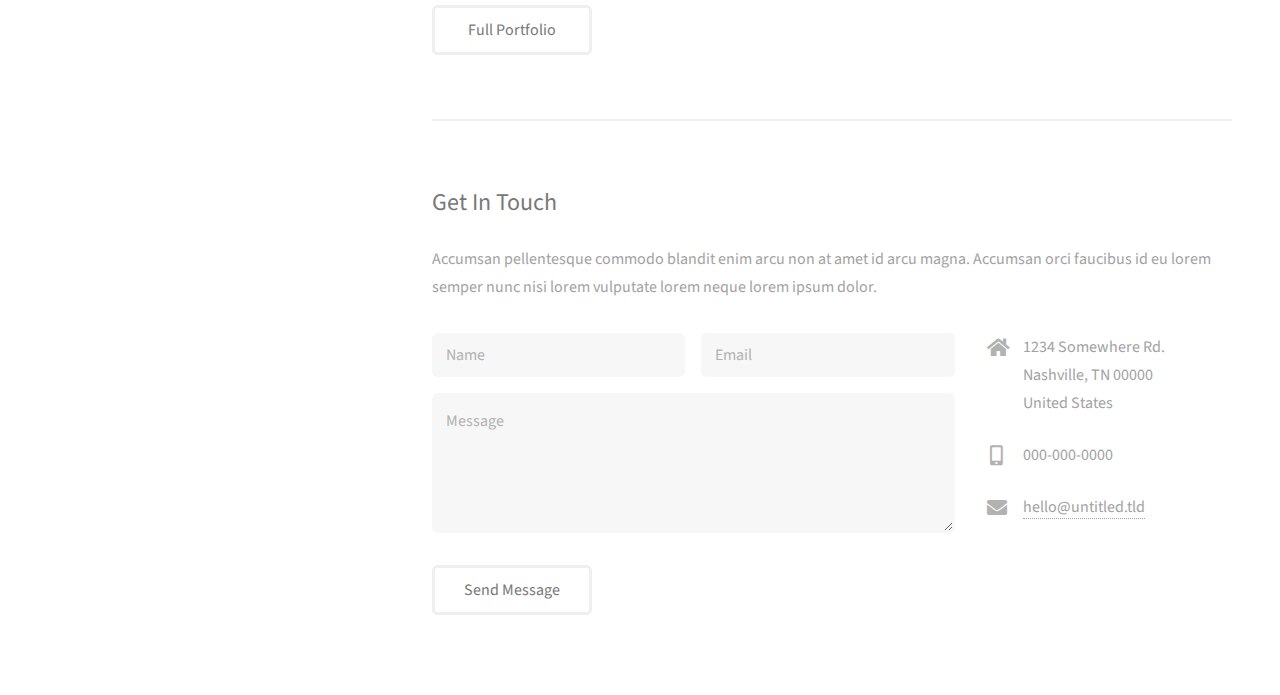
==== commit 6b816ce2: "Add files via upload" ====
--- a/index.html
+++ b/index.html
@@ -1,248 +1,463 @@
-<!DOCTYPE html PUBLIC "-//W3C//DTD XHTML 1.0 Strict//EN" "http://www.w3.org/TR/xhtml1/DTD/xhtml1-strict.dtd">
-<html xmlns="http://www.w3.org/1999/xhtml">
-
-<head>
-  <title>Brown Portfolio</title>
-  <meta http-equiv="Content-Type" content="text/html; charset=utf-8" />
-  <link href="css/style.css" rel="stylesheet" type="text/css" />
-  <!--[if lt IE 7]><script type="text/javascript" src="js/unitpngfix.js"></script><![endif]-->
-  <script src="js/jquery-1.js" type="text/javascript"></script>
-  <script src="js/jquery_002.js" type="text/javascript"></script>
-  <script src="js/jquery_003.js" type="text/javascript" charset="utf-8"></script>
-  <script src="js/jquery.js" type="text/javascript" charset="utf-8"></script>
-  <script src="js/coda-slider.js" type="text/javascript" charset="utf-8"></script>
-</head>
-
-<body>
-  <div class="container clear">
-    <div class="sidebar">
-      <div class="side_top">
-        <div class="menu clear">
-          <ul>
-            <li><a href="mywork.html" class="menulink">My Work</a></li>
-            <li class="divider">&nbsp;</li>
-            <li><a href="aboutme.html" class="menulink">About me</a></li>
-            <li class="divider">&nbsp;</li>
-            <li><a href="contactme.html" class="menulink">Contact me</a></li>
-          </ul>
-        </div>
-        <div class="logo">
-          <h2 class="logotitle"><a href="#" class="logolink">BROWN PORTFOLIO</a></h2>
-          <h2 class="subtitle">Creating Standard Valid CSS/XHTML</h2>
-        </div>
-        <div class="availablelbl"> <a href="contactme.html"></a> </div>
-      </div>
-      <div class="side_buttom">
-        <div class="flicker clear">
-          <h2 class="flickerlbl">Flicker</h2>
-          <ul>
-            <li><a href="#"><img src="img/flicksq.jpg" alt="" /></a></li>
-            <li><a href="#"><img src="img/flicksq.jpg" alt="" /></a></li>
-            <li><a href="#"><img src="img/flicksq.jpg" alt="" /></a></li>
-          </ul>
-          <ul>
-            <li><a href="#"><img src="img/flicksq.jpg" alt="" /></a></li>
-            <li><a href="#"><img src="img/flicksq.jpg" alt="" /></a></li>
-            <li><a href="#"><img src="img/flicksq.jpg" alt="" /></a></li>
-          </ul>
-          <ul>
-            <li><a href="#"><img src="img/flicksq.jpg" alt="" /></a></li>
-            <li><a href="#"><img src="img/flicksq.jpg" alt="" /></a></li>
-            <li><a href="#"><img src="img/flicksq.jpg" alt="" /></a></li>
-          </ul>
-          <ul>
-            <li><a href="#"><img src="img/flicksq.jpg" alt="" /></a></li>
-            <li><a href="#"><img src="img/flicksq.jpg" alt="" /></a></li>
-            <li><a href="#"><img src="img/flicksq.jpg" alt="" /></a></li>
-          </ul>
-        </div>
-        <div class="twitter">
-          <h2 class="twitterlbl">My Twitter Updates</h2>
-          <div id="twitter_div">
-            <ul id="twitter_update_list">
-              <li>&nbsp;</li>
-            </ul>
-          </div>
-          <script type="text/javascript" src="http://twitter.com/javascripts/blogger.js" defer="defer"></script>
-          <script type="text/javascript"
-            src="http://twitter.com/statuses/user_timeline/mabuc.json?callback=twitterCallback2&amp;count=2"
-            defer="defer"></script>
-        </div>
-      </div>
-    </div>
-    <div class="centerbar clear">
-      <div id="slider">
-        <div class="checklbl">
-          <h2 class="prolbl">Check out My Latest Projects</h2>
-        </div>
-        <div class="checklink">
-          <ul class="navigation">
-            <li><a href="#c1" class="nav">1</a></li>
-            <li><a href="#c2" class="nav">2</a></li>
-            <li><a href="#c3" class="nav">3</a></li>
-            <li><a href="#c4" class="nav">4</a></li>
-            <li><a href="#c5" class="nav">5</a></li>
-          </ul>
-        </div>
-        <div class="scroll">
-          <div class="scrollContainer">
-            <div class="panel" id="c1">
-              <div class="latest clear">
-                <div class="img"><img src="img/pic1.jpg" alt="" /></div>
-                <div class="portdesc">
-                  <h2 class="portlbl">Client 1 Website Name</h2>
-                  <p> Lorem Ipsum is simply dummy text of the printing and typesetting industry. Lorem Ipsum has been
-                    the industry standard dummy text ever since the 1500s, when an unknown printer took a galley of
-                    type. </p>
-                  <p class="reslbl">Responsibilities</p>
-                  <div class="respon">
-                    <div class="r1">
-                      <p>Layout Design</p>
-                      <p>PHP and MySQL</p>
-                      <p>Flash Animation</p>
-                    </div>
-                    <div class="r1">
-                      <p>Layout Design</p>
-                      <p>PHP and MySQL</p>
-                      <p>Flash Animation</p>
-                    </div>
-                  </div>
-                </div>
-              </div>
-            </div>
-            <div class="panel" id="c2">
-              <div class="latest clear">
-                <div class="img"><img src="img/pic1.jpg" alt="" /></div>
-                <div class="portdesc">
-                  <h2 class="portlbl">Client 2 Website Name</h2>
-                  <p> Lorem Ipsum is simply dummy text of the printing and typesetting industry. Lorem Ipsum has been
-                    the industry standard dummy text ever since the 1500s, when an unknown printer took a galley of
-                    type. </p>
-                  <p class="reslbl">Responsibilities</p>
-                  <div class="respon">
-                    <div class="r1">
-                      <p>Layout Design</p>
-                      <p>PHP and MySQL</p>
-                      <p>Flash Animation</p>
-                    </div>
-                    <div class="r1">
-                      <p>Layout Design</p>
-                      <p>PHP and MySQL</p>
-                      <p>Flash Animation</p>
-                    </div>
-                  </div>
-                </div>
-              </div>
-            </div>
-            <div class="panel" id="c3">
-              <div class="latest clear">
-                <div class="img"><img src="img/pic1.jpg" alt="" /></div>
-                <div class="portdesc">
-                  <h2 class="portlbl">Client 3 Website Name</h2>
-                  <p> Lorem Ipsum is simply dummy text of the printing and typesetting industry. Lorem Ipsum has been
-                    the industry standard dummy text ever since the 1500s, when an unknown printer took a galley of
-                    type. </p>
-                  <p class="reslbl">Responsibilities</p>
-                  <div class="respon">
-                    <div class="r1">
-                      <p>Layout Design</p>
-                      <p>PHP and MySQL</p>
-                      <p>Flash Animation</p>
-                    </div>
-                    <div class="r1">
-                      <p>Layout Design</p>
-                      <p>PHP and MySQL</p>
-                      <p>Flash Animation</p>
-                    </div>
-                  </div>
-                </div>
-              </div>
-            </div>
-            <div class="panel" id="c4">
-              <div class="latest clear">
-                <div class="img"><img src="img/pic1.jpg" alt="" /></div>
-                <div class="portdesc">
-                  <h2 class="portlbl">Client 4 Website Name</h2>
-                  <p> Lorem Ipsum is simply dummy text of the printing and typesetting industry. Lorem Ipsum has been
-                    the industry standard dummy text ever since the 1500s, when an unknown printer took a galley of
-                    type. </p>
-                  <p class="reslbl">Responsibilities</p>
-                  <div class="respon">
-                    <div class="r1">
-                      <p>Layout Design</p>
-                      <p>PHP and MySQL</p>
-                      <p>Flash Animation</p>
-                    </div>
-                    <div class="r1">
-                      <p>Layout Design</p>
-                      <p>PHP and MySQL</p>
-                      <p>Flash Animation</p>
-                    </div>
-                  </div>
-                </div>
-              </div>
-            </div>
-            <div class="panel" id="c5">
-              <div class="latest clear">
-                <div class="img"><img src="img/pic1.jpg" alt="" /></div>
-                <div class="portdesc">
-                  <h2 class="portlbl">Client 5 Website Name</h2>
-                  <p> Lorem Ipsum is simply dummy text of the printing and typesetting industry. Lorem Ipsum has been
-                    the industry standard dummy text ever since the 1500s, when an unknown printer took a galley of
-                    type. </p>
-                  <p class="reslbl">Responsibilities</p>
-                  <div class="respon">
-                    <div class="r1">
-                      <p>Layout Design</p>
-                      <p>PHP and MySQL</p>
-                      <p>Flash Animation</p>
-                    </div>
-                    <div class="r1">
-                      <p>Layout Design</p>
-                      <p>PHP and MySQL</p>
-                      <p>Flash Animation</p>
-                    </div>
-                  </div>
-                </div>
-              </div>
-            </div>
-          </div>
-        </div>
-      </div>
-      <div class="welcome">
-        <h2>Welcome to my Website!</h2>
-        <p> My name is Ben Unell, and I have recently completed the Actualize full-stack programming bootcamp. </p>
-        <p>&nbsp;</p>
-        <p> It was popularised in the 1960s with the release of Letraset sheets containing Lorem Ipsum passages and more
-          recently with desktop publishing software like Aldus PageMaker including versions of Lorem Ipsum. It was
-          popularised in the 1960s with the release of Letraset sheets containing Lorem. </p>
-        <p>&nbsp;</p>
-        <p> It was popularised in the 1960s with the release of Letraset sheets containing Lorem Ipsum passages and more
-          recently with desktop publishing software like Aldus PageMaker including versions of Lorem Ipsum. It was
-          popularised in the 1960s with the release of Letraset sheets containing Lorem. </p>
-        <p>&nbsp;</p>
-        <p> Lorem Ipsum is simply dummy text of the printing and typesetting industry. Lorem Ipsum has been the
-          industry's standard dummy text ever since the 1500s, when an unknown printer took a galley of type and
-          scrambled it to make a type specimen book. It has survived not only five centuries, but also the leap into
-          electronic typesetting, remaining essentially unchanged. </p>
-      </div>
-      <div class="whatido">
-        <h2>What can I do?</h2>
-        <h3>Web Design</h3>
-        <p> Lorem Ipsum is simply dummy text of the printing and typesetting industry. Lorem Ipsum has been the
-          industry's standard dummy text ever since the 1500s, when an unknown printer took a galley of type and
-          scrambled it to make a type specimen book. It has survived not only five centuries, but also the leap into
-          electronic typesetting, remaining essentially unchanged. </p>
-        <p>&nbsp;</p>
-        <h3>Web Development</h3>
-        <p> It was popularised in the 1960s with the release of Letraset sheets containing Lorem Ipsum passages and more
-          recently with desktop publishing software like Aldus PageMaker including versions of Lorem Ipsum. It was
-          popularised in the 1960s with the release of Letraset sheets containing Lorem. </p>
-        <p>&nbsp;</p>
-      </div>
-    </div>
-  </div>
-  <div class="footer"> Copyright &copy; 2008. Brown Portfolio. All rights reserved. Valid CSS and XHTML markup. </div>
-</body>
-
+<!DOCTYPE HTML>
+<!--
+	Strata by HTML5 UP
+	html5up.net | @ajlkn
+	Free for personal and commercial use under the CCA 3.0 license (html5up.net/license)
+-->
+<html>
+	<head>
+		<title>Strata by HTML5 UP</title>
+		<meta charset="utf-8" />
+		<meta name="viewport" content="width=device-width, initial-scale=1, user-scalable=no" />
+		<link rel="stylesheet" href="assets/css/main.css" />
+	</head>
+	<body class="is-preload">
+
+		<!-- Header -->
+			<header id="header">
+				<div class="inner">
+					<a href="#" class="image avatar"><img src="images/avatar.jpg" alt="" /></a>
+					<h1><strong>I am Strata</strong>, a super simple<br />
+					responsive site template freebie<br />
+					crafted by <a href="http://html5up.net">HTML5 UP</a>.</h1>
+				</div>
+			</header>
+
+		<!-- Main -->
+			<div id="main">
+
+				<!-- One -->
+					<section id="one">
+						<header class="major">
+							<h2>Ipsum lorem dolor aliquam ante commodo<br />
+							magna sed accumsan arcu neque.</h2>
+						</header>
+						<p>Accumsan orci faucibus id eu lorem semper. Eu ac iaculis ac nunc nisi lorem vulputate lorem neque cubilia ac in adipiscing in curae lobortis tortor primis integer massa adipiscing id nisi accumsan pellentesque commodo blandit enim arcu non at amet id arcu magna. Accumsan orci faucibus id eu lorem semper nunc nisi lorem vulputate lorem neque cubilia.</p>
+						<ul class="actions">
+							<li><a href="#" class="button">Learn More</a></li>
+						</ul>
+					</section>
+
+				<!-- Two -->
+					<section id="two">
+						<h2>Recent Work</h2>
+						<div class="row">
+							<article class="col-6 col-12-xsmall work-item">
+								<a href="images/fulls/01.jpg" class="image fit thumb"><img src="images/thumbs/01.jpg" alt="" /></a>
+								<h3>Magna sed consequat tempus</h3>
+								<p>Lorem ipsum dolor sit amet nisl sed nullam feugiat.</p>
+							</article>
+							<article class="col-6 col-12-xsmall work-item">
+								<a href="images/fulls/02.jpg" class="image fit thumb"><img src="images/thumbs/02.jpg" alt="" /></a>
+								<h3>Ultricies lacinia interdum</h3>
+								<p>Lorem ipsum dolor sit amet nisl sed nullam feugiat.</p>
+							</article>
+							<article class="col-6 col-12-xsmall work-item">
+								<a href="images/fulls/03.jpg" class="image fit thumb"><img src="images/thumbs/03.jpg" alt="" /></a>
+								<h3>Tortor metus commodo</h3>
+								<p>Lorem ipsum dolor sit amet nisl sed nullam feugiat.</p>
+							</article>
+							<article class="col-6 col-12-xsmall work-item">
+								<a href="images/fulls/04.jpg" class="image fit thumb"><img src="images/thumbs/04.jpg" alt="" /></a>
+								<h3>Quam neque phasellus</h3>
+								<p>Lorem ipsum dolor sit amet nisl sed nullam feugiat.</p>
+							</article>
+							<article class="col-6 col-12-xsmall work-item">
+								<a href="images/fulls/05.jpg" class="image fit thumb"><img src="images/thumbs/05.jpg" alt="" /></a>
+								<h3>Nunc enim commodo aliquet</h3>
+								<p>Lorem ipsum dolor sit amet nisl sed nullam feugiat.</p>
+							</article>
+							<article class="col-6 col-12-xsmall work-item">
+								<a href="images/fulls/06.jpg" class="image fit thumb"><img src="images/thumbs/06.jpg" alt="" /></a>
+								<h3>Risus ornare lacinia</h3>
+								<p>Lorem ipsum dolor sit amet nisl sed nullam feugiat.</p>
+							</article>
+						</div>
+						<ul class="actions">
+							<li><a href="#" class="button">Full Portfolio</a></li>
+						</ul>
+					</section>
+
+				<!-- Three -->
+					<section id="three">
+						<h2>Get In Touch</h2>
+						<p>Accumsan pellentesque commodo blandit enim arcu non at amet id arcu magna. Accumsan orci faucibus id eu lorem semper nunc nisi lorem vulputate lorem neque lorem ipsum dolor.</p>
+						<div class="row">
+							<div class="col-8 col-12-small">
+								<form method="post" action="#">
+									<div class="row gtr-uniform gtr-50">
+										<div class="col-6 col-12-xsmall"><input type="text" name="name" id="name" placeholder="Name" /></div>
+										<div class="col-6 col-12-xsmall"><input type="email" name="email" id="email" placeholder="Email" /></div>
+										<div class="col-12"><textarea name="message" id="message" placeholder="Message" rows="4"></textarea></div>
+									</div>
+								</form>
+								<ul class="actions">
+									<li><input type="submit" value="Send Message" /></li>
+								</ul>
+							</div>
+							<div class="col-4 col-12-small">
+								<ul class="labeled-icons">
+									<li>
+										<h3 class="icon solid fa-home"><span class="label">Address</span></h3>
+										1234 Somewhere Rd.<br />
+										Nashville, TN 00000<br />
+										United States
+									</li>
+									<li>
+										<h3 class="icon solid fa-mobile-alt"><span class="label">Phone</span></h3>
+										000-000-0000
+									</li>
+									<li>
+										<h3 class="icon solid fa-envelope"><span class="label">Email</span></h3>
+										<a href="#">hello@untitled.tld</a>
+									</li>
+								</ul>
+							</div>
+						</div>
+					</section>
+
+				<!-- Four -->
+				<!--
+					<section id="four">
+						<h2>Elements</h2>
+
+						<section>
+							<h4>Text</h4>
+							<p>This is <b>bold</b> and this is <strong>strong</strong>. This is <i>italic</i> and this is <em>emphasized</em>.
+							This is <sup>superscript</sup> text and this is <sub>subscript</sub> text.
+							This is <u>underlined</u> and this is code: <code>for (;;) { ... }</code>. Finally, <a href="#">this is a link</a>.</p>
+							<hr />
+							<header>
+								<h4>Heading with a Subtitle</h4>
+								<p>Lorem ipsum dolor sit amet nullam id egestas urna aliquam</p>
+							</header>
+							<p>Nunc lacinia ante nunc ac lobortis. Interdum adipiscing gravida odio porttitor sem non mi integer non faucibus ornare mi ut ante amet placerat aliquet. Volutpat eu sed ante lacinia sapien lorem accumsan varius montes viverra nibh in adipiscing blandit tempus accumsan.</p>
+							<header>
+								<h5>Heading with a Subtitle</h5>
+								<p>Lorem ipsum dolor sit amet nullam id egestas urna aliquam</p>
+							</header>
+							<p>Nunc lacinia ante nunc ac lobortis. Interdum adipiscing gravida odio porttitor sem non mi integer non faucibus ornare mi ut ante amet placerat aliquet. Volutpat eu sed ante lacinia sapien lorem accumsan varius montes viverra nibh in adipiscing blandit tempus accumsan.</p>
+							<hr />
+							<h2>Heading Level 2</h2>
+							<h3>Heading Level 3</h3>
+							<h4>Heading Level 4</h4>
+							<h5>Heading Level 5</h5>
+							<h6>Heading Level 6</h6>
+							<hr />
+							<h5>Blockquote</h5>
+							<blockquote>Fringilla nisl. Donec accumsan interdum nisi, quis tincidunt felis sagittis eget tempus euismod. Vestibulum ante ipsum primis in faucibus vestibulum. Blandit adipiscing eu felis iaculis volutpat ac adipiscing accumsan faucibus. Vestibulum ante ipsum primis in faucibus lorem ipsum dolor sit amet nullam adipiscing eu felis.</blockquote>
+							<h5>Preformatted</h5>
+							<pre><code>i = 0;
+
+while (!deck.isInOrder()) {
+print 'Iteration ' + i;
+deck.shuffle();
+i++;
+}
+
+print 'It took ' + i + ' iterations to sort the deck.';</code></pre>
+						</section>
+
+						<section>
+							<h4>Lists</h4>
+							<div class="row">
+								<div class="col-6 col-12-xsmall">
+									<h5>Unordered</h5>
+									<ul>
+										<li>Dolor pulvinar etiam magna etiam.</li>
+										<li>Sagittis adipiscing lorem eleifend.</li>
+										<li>Felis enim feugiat dolore viverra.</li>
+									</ul>
+									<h5>Alternate</h5>
+									<ul class="alt">
+										<li>Dolor pulvinar etiam magna etiam.</li>
+										<li>Sagittis adipiscing lorem eleifend.</li>
+										<li>Felis enim feugiat dolore viverra.</li>
+									</ul>
+								</div>
+								<div class="col-6 col-12-xsmall">
+									<h5>Ordered</h5>
+									<ol>
+										<li>Dolor pulvinar etiam magna etiam.</li>
+										<li>Etiam vel felis at lorem sed viverra.</li>
+										<li>Felis enim feugiat dolore viverra.</li>
+										<li>Dolor pulvinar etiam magna etiam.</li>
+										<li>Etiam vel felis at lorem sed viverra.</li>
+										<li>Felis enim feugiat dolore viverra.</li>
+									</ol>
+									<h5>Icons</h5>
+									<ul class="icons">
+										<li><a href="#" class="icon brands fa-twitter"><span class="label">Twitter</span></a></li>
+										<li><a href="#" class="icon brands fa-facebook-f"><span class="label">Facebook</span></a></li>
+										<li><a href="#" class="icon brands fa-instagram"><span class="label">Instagram</span></a></li>
+										<li><a href="#" class="icon brands fa-github"><span class="label">Github</span></a></li>
+										<li><a href="#" class="icon brands fa-dribbble"><span class="label">Dribbble</span></a></li>
+										<li><a href="#" class="icon brands fa-tumblr"><span class="label">Tumblr</span></a></li>
+									</ul>
+								</div>
+							</div>
+							<h5>Actions</h5>
+							<ul class="actions">
+								<li><a href="#" class="button primary">Default</a></li>
+								<li><a href="#" class="button">Default</a></li>
+							</ul>
+							<ul class="actions small">
+								<li><a href="#" class="button primary small">Small</a></li>
+								<li><a href="#" class="button small">Small</a></li>
+							</ul>
+							<div class="row">
+								<div class="col-6 col-12-small">
+									<ul class="actions stacked">
+										<li><a href="#" class="button primary">Default</a></li>
+										<li><a href="#" class="button">Default</a></li>
+									</ul>
+								</div>
+								<div class="col-6 col-12-small">
+									<ul class="actions stacked">
+										<li><a href="#" class="button primary small">Small</a></li>
+										<li><a href="#" class="button small">Small</a></li>
+									</ul>
+								</div>
+								<div class="col-6 col-12-small">
+									<ul class="actions stacked">
+										<li><a href="#" class="button primary fit">Default</a></li>
+										<li><a href="#" class="button fit">Default</a></li>
+									</ul>
+								</div>
+								<div class="col-6 col-12-small">
+									<ul class="actions stacked">
+										<li><a href="#" class="button primary small fit">Small</a></li>
+										<li><a href="#" class="button small fit">Small</a></li>
+									</ul>
+								</div>
+							</div>
+						</section>
+
+						<section>
+							<h4>Table</h4>
+							<h5>Default</h5>
+							<div class="table-wrapper">
+								<table>
+									<thead>
+										<tr>
+											<th>Name</th>
+											<th>Description</th>
+											<th>Price</th>
+										</tr>
+									</thead>
+									<tbody>
+										<tr>
+											<td>Item One</td>
+											<td>Ante turpis integer aliquet porttitor.</td>
+											<td>29.99</td>
+										</tr>
+										<tr>
+											<td>Item Two</td>
+											<td>Vis ac commodo adipiscing arcu aliquet.</td>
+											<td>19.99</td>
+										</tr>
+										<tr>
+											<td>Item Three</td>
+											<td> Morbi faucibus arcu accumsan lorem.</td>
+											<td>29.99</td>
+										</tr>
+										<tr>
+											<td>Item Four</td>
+											<td>Vitae integer tempus condimentum.</td>
+											<td>19.99</td>
+										</tr>
+										<tr>
+											<td>Item Five</td>
+											<td>Ante turpis integer aliquet porttitor.</td>
+											<td>29.99</td>
+										</tr>
+									</tbody>
+									<tfoot>
+										<tr>
+											<td colspan="2"></td>
+											<td>100.00</td>
+										</tr>
+									</tfoot>
+								</table>
+							</div>
+
+							<h5>Alternate</h5>
+							<div class="table-wrapper">
+								<table class="alt">
+									<thead>
+										<tr>
+											<th>Name</th>
+											<th>Description</th>
+											<th>Price</th>
+										</tr>
+									</thead>
+									<tbody>
+										<tr>
+											<td>Item One</td>
+											<td>Ante turpis integer aliquet porttitor.</td>
+											<td>29.99</td>
+										</tr>
+										<tr>
+											<td>Item Two</td>
+											<td>Vis ac commodo adipiscing arcu aliquet.</td>
+											<td>19.99</td>
+										</tr>
+										<tr>
+											<td>Item Three</td>
+											<td> Morbi faucibus arcu accumsan lorem.</td>
+											<td>29.99</td>
+										</tr>
+										<tr>
+											<td>Item Four</td>
+											<td>Vitae integer tempus condimentum.</td>
+											<td>19.99</td>
+										</tr>
+										<tr>
+											<td>Item Five</td>
+											<td>Ante turpis integer aliquet porttitor.</td>
+											<td>29.99</td>
+										</tr>
+									</tbody>
+									<tfoot>
+										<tr>
+											<td colspan="2"></td>
+											<td>100.00</td>
+										</tr>
+									</tfoot>
+								</table>
+							</div>
+						</section>
+
+						<section>
+							<h4>Buttons</h4>
+							<ul class="actions">
+								<li><a href="#" class="button primary">Primary</a></li>
+								<li><a href="#" class="button">Default</a></li>
+							</ul>
+							<ul class="actions">
+								<li><a href="#" class="button large">Large</a></li>
+								<li><a href="#" class="button">Default</a></li>
+								<li><a href="#" class="button small">Small</a></li>
+							</ul>
+							<ul class="actions fit">
+								<li><a href="#" class="button primary fit">Fit</a></li>
+								<li><a href="#" class="button fit">Fit</a></li>
+							</ul>
+							<ul class="actions fit small">
+								<li><a href="#" class="button primary fit small">Fit + Small</a></li>
+								<li><a href="#" class="button fit small">Fit + Small</a></li>
+							</ul>
+							<ul class="actions">
+								<li><a href="#" class="button primary icon solid fa-download">Icon</a></li>
+								<li><a href="#" class="button icon solid fa-download">Icon</a></li>
+							</ul>
+							<ul class="actions">
+								<li><span class="button primary disabled">Primary</span></li>
+								<li><span class="button disabled">Default</span></li>
+							</ul>
+						</section>
+
+						<section>
+							<h4>Form</h4>
+							<form method="post" action="#">
+								<div class="row gtr-uniform gtr-50">
+									<div class="col-6 col-12-xsmall">
+										<input type="text" name="demo-name" id="demo-name" value="" placeholder="Name" />
+									</div>
+									<div class="col-6 col-12-xsmall">
+										<input type="email" name="demo-email" id="demo-email" value="" placeholder="Email" />
+									</div>
+									<div class="col-12">
+										<select name="demo-category" id="demo-category">
+											<option value="">- Category -</option>
+											<option value="1">Manufacturing</option>
+											<option value="1">Shipping</option>
+											<option value="1">Administration</option>
+											<option value="1">Human Resources</option>
+										</select>
+									</div>
+									<div class="col-4 col-12-small">
+										<input type="radio" id="demo-priority-low" name="demo-priority" checked>
+										<label for="demo-priority-low">Low Priority</label>
+									</div>
+									<div class="col-4 col-12-small">
+										<input type="radio" id="demo-priority-normal" name="demo-priority">
+										<label for="demo-priority-normal">Normal Priority</label>
+									</div>
+									<div class="col-4 col-12-small">
+										<input type="radio" id="demo-priority-high" name="demo-priority">
+										<label for="demo-priority-high">High Priority</label>
+									</div>
+									<div class="col-6 col-12-small">
+										<input type="checkbox" id="demo-copy" name="demo-copy">
+										<label for="demo-copy">Email me a copy of this message</label>
+									</div>
+									<div class="col-6 col-12-small">
+										<input type="checkbox" id="demo-human" name="demo-human" checked>
+										<label for="demo-human">I am a human and not a robot</label>
+									</div>
+									<div class="col-12">
+										<textarea name="demo-message" id="demo-message" placeholder="Enter your message" rows="6"></textarea>
+									</div>
+									<div class="col-12">
+										<ul class="actions">
+											<li><input type="submit" value="Send Message" class="primary" /></li>
+											<li><input type="reset" value="Reset" /></li>
+										</ul>
+									</div>
+								</div>
+							</form>
+						</section>
+
+						<section>
+							<h4>Image</h4>
+							<h5>Fit</h5>
+							<div class="box alt">
+								<div class="row gtr-50 gtr-uniform">
+									<div class="col-12"><span class="image fit"><img src="images/fulls/05.jpg" alt="" /></span></div>
+									<div class="col-4"><span class="image fit"><img src="images/thumbs/01.jpg" alt="" /></span></div>
+									<div class="col-4"><span class="image fit"><img src="images/thumbs/02.jpg" alt="" /></span></div>
+									<div class="col-4"><span class="image fit"><img src="images/thumbs/03.jpg" alt="" /></span></div>
+									<div class="col-4"><span class="image fit"><img src="images/thumbs/04.jpg" alt="" /></span></div>
+									<div class="col-4"><span class="image fit"><img src="images/thumbs/05.jpg" alt="" /></span></div>
+									<div class="col-4"><span class="image fit"><img src="images/thumbs/06.jpg" alt="" /></span></div>
+									<div class="col-4"><span class="image fit"><img src="images/thumbs/03.jpg" alt="" /></span></div>
+									<div class="col-4"><span class="image fit"><img src="images/thumbs/02.jpg" alt="" /></span></div>
+									<div class="col-4"><span class="image fit"><img src="images/thumbs/01.jpg" alt="" /></span></div>
+								</div>
+							</div>
+							<h5>Left &amp; Right</h5>
+							<p><span class="image left"><img src="images/avatar.jpg" alt="" /></span>Fringilla nisl. Donec accumsan interdum nisi, quis tincidunt felis sagittis eget. tempus euismod. Vestibulum ante ipsum primis in faucibus vestibulum. Blandit adipiscing eu felis iaculis volutpat ac adipiscing accumsan eu faucibus. Integer ac pellentesque praesent tincidunt felis sagittis eget. tempus euismod. Vestibulum ante ipsum primis in faucibus vestibulum. Blandit adipiscing eu felis iaculis volutpat ac adipiscing accumsan eu faucibus. Integer ac pellentesque praesent. Donec accumsan interdum nisi, quis tincidunt felis sagittis eget. tempus euismod. Vestibulum ante ipsum primis in faucibus vestibulum. Blandit adipiscing eu felis iaculis volutpat ac adipiscing accumsan eu faucibus. Integer ac pellentesque praesent tincidunt felis sagittis eget. tempus euismod. Vestibulum ante ipsum primis in faucibus vestibulum. Blandit adipiscing eu felis iaculis volutpat ac adipiscing accumsan eu faucibus. Integer ac pellentesque praesent.</p>
+							<p><span class="image right"><img src="images/avatar.jpg" alt="" /></span>Fringilla nisl. Donec accumsan interdum nisi, quis tincidunt felis sagittis eget. tempus euismod. Vestibulum ante ipsum primis in faucibus vestibulum. Blandit adipiscing eu felis iaculis volutpat ac adipiscing accumsan eu faucibus. Integer ac pellentesque praesent tincidunt felis sagittis eget. tempus euismod. Vestibulum ante ipsum primis in faucibus vestibulum. Blandit adipiscing eu felis iaculis volutpat ac adipiscing accumsan eu faucibus. Integer ac pellentesque praesent. Donec accumsan interdum nisi, quis tincidunt felis sagittis eget. tempus euismod. Vestibulum ante ipsum primis in faucibus vestibulum. Blandit adipiscing eu felis iaculis volutpat ac adipiscing accumsan eu faucibus. Integer ac pellentesque praesent tincidunt felis sagittis eget. tempus euismod. Vestibulum ante ipsum primis in faucibus vestibulum. Blandit adipiscing eu felis iaculis volutpat ac adipiscing accumsan eu faucibus. Integer ac pellentesque praesent.</p>
+						</section>
+
+					</section>
+				-->
+
+			</div>
+
+		<!-- Footer -->
+			<footer id="footer">
+				<div class="inner">
+					<ul class="icons">
+						<li><a href="#" class="icon brands fa-twitter"><span class="label">Twitter</span></a></li>
+						<li><a href="#" class="icon brands fa-github"><span class="label">Github</span></a></li>
+						<li><a href="#" class="icon brands fa-dribbble"><span class="label">Dribbble</span></a></li>
+						<li><a href="#" class="icon solid fa-envelope"><span class="label">Email</span></a></li>
+					</ul>
+					<ul class="copyright">
+						<li>&copy; Untitled</li><li>Design: <a href="http://html5up.net">HTML5 UP</a></li>
+					</ul>
+				</div>
+			</footer>
+
+		<!-- Scripts -->
+			<script src="assets/js/jquery.min.js"></script>
+			<script src="assets/js/jquery.poptrox.min.js"></script>
+			<script src="assets/js/browser.min.js"></script>
+			<script src="assets/js/breakpoints.min.js"></script>
+			<script src="assets/js/util.js"></script>
+			<script src="assets/js/main.js"></script>
+
+	</body>
 </html>--- a/assets/css/main.css
+++ b/assets/css/main.css
@@ -0,0 +1,3221 @@
+@import url("fontawesome-all.min.css");
+@import url("https://fonts.googleapis.com/css?family=Source+Sans+Pro:400,400italic");
+
+/*
+	Strata by HTML5 UP
+	html5up.net | @ajlkn
+	Free for personal and commercial use under the CCA 3.0 license (html5up.net/license)
+*/
+
+html, body, div, span, applet, object,
+iframe, h1, h2, h3, h4, h5, h6, p, blockquote,
+pre, a, abbr, acronym, address, big, cite,
+code, del, dfn, em, img, ins, kbd, q, s, samp,
+small, strike, strong, sub, sup, tt, var, b,
+u, i, center, dl, dt, dd, ol, ul, li, fieldset,
+form, label, legend, table, caption, tbody,
+tfoot, thead, tr, th, td, article, aside,
+canvas, details, embed, figure, figcaption,
+footer, header, hgroup, menu, nav, output, ruby,
+section, summary, time, mark, audio, video {
+	margin: 0;
+	padding: 0;
+	border: 0;
+	font-size: 100%;
+	font: inherit;
+	vertical-align: baseline;}
+
+article, aside, details, figcaption, figure,
+footer, header, hgroup, menu, nav, section {
+	display: block;}
+
+body {
+	line-height: 1;
+}
+
+ol, ul {
+	list-style: none;
+}
+
+blockquote, q {
+	quotes: none;
+}
+
+	blockquote:before, blockquote:after, q:before, q:after {
+		content: '';
+		content: none;
+	}
+
+table {
+	border-collapse: collapse;
+	border-spacing: 0;
+}
+
+body {
+	-webkit-text-size-adjust: none;
+}
+
+mark {
+	background-color: transparent;
+	color: inherit;
+}
+
+input::-moz-focus-inner {
+	border: 0;
+	padding: 0;
+}
+
+input, select, textarea {
+	-moz-appearance: none;
+	-webkit-appearance: none;
+	-ms-appearance: none;
+	appearance: none;
+}
+
+/* Basic */
+
+	html {
+		box-sizing: border-box;
+	}
+
+	*, *:before, *:after {
+		box-sizing: inherit;
+	}
+
+	body {
+		background: #fff;
+	}
+
+		body.is-preload *, body.is-preload *:before, body.is-preload *:after {
+			-moz-animation: none !important;
+			-webkit-animation: none !important;
+			-ms-animation: none !important;
+			animation: none !important;
+			-moz-transition: none !important;
+			-webkit-transition: none !important;
+			-ms-transition: none !important;
+			transition: none !important;
+		}
+
+	body, input, select, textarea {
+		color: #a2a2a2;
+		font-family: "Source Sans Pro", Helvetica, sans-serif;
+		font-size: 16pt;
+		font-weight: 400;
+		line-height: 1.75em;
+	}
+
+	a {
+		-moz-transition: color 0.2s ease-in-out, border-color 0.2s ease-in-out;
+		-webkit-transition: color 0.2s ease-in-out, border-color 0.2s ease-in-out;
+		-ms-transition: color 0.2s ease-in-out, border-color 0.2s ease-in-out;
+		transition: color 0.2s ease-in-out, border-color 0.2s ease-in-out;
+		border-bottom: dotted 1px;
+		color: #49bf9d;
+		text-decoration: none;
+	}
+
+		a:hover {
+			border-bottom-color: transparent;
+			color: #49bf9d !important;
+			text-decoration: none;
+		}
+
+	strong, b {
+		color: #787878;
+		font-weight: 400;
+	}
+
+	em, i {
+		font-style: italic;
+	}
+
+	p {
+		margin: 0 0 2em 0;
+	}
+
+	h1, h2, h3, h4, h5, h6 {
+		color: #787878;
+		font-weight: 400;
+		line-height: 1em;
+		margin: 0 0 1em 0;
+	}
+
+		h1 a, h2 a, h3 a, h4 a, h5 a, h6 a {
+			color: inherit;
+			text-decoration: none;
+		}
+
+	h1 {
+		font-size: 2em;
+		line-height: 1.5em;
+	}
+
+	h2 {
+		font-size: 1.5em;
+		line-height: 1.5em;
+	}
+
+	h3 {
+		font-size: 1.25em;
+		line-height: 1.5em;
+	}
+
+	h4 {
+		font-size: 1.1em;
+		line-height: 1.5em;
+	}
+
+	h5 {
+		font-size: 0.9em;
+		line-height: 1.5em;
+	}
+
+	h6 {
+		font-size: 0.7em;
+		line-height: 1.5em;
+	}
+
+	sub {
+		font-size: 0.8em;
+		position: relative;
+		top: 0.5em;
+	}
+
+	sup {
+		font-size: 0.8em;
+		position: relative;
+		top: -0.5em;
+	}
+
+	hr {
+		border: 0;
+		border-bottom: solid 2px #efefef;
+		margin: 2em 0;
+	}
+
+		hr.major {
+			margin: 3em 0;
+		}
+
+	blockquote {
+		border-left: solid 6px #efefef;
+		font-style: italic;
+		margin: 0 0 2em 0;
+		padding: 0.5em 0 0.5em 1.5em;
+	}
+
+	code {
+		background: #f7f7f7;
+		border-radius: 0.35em;
+		border: solid 2px #efefef;
+		font-family: "Courier New", monospace;
+		font-size: 0.9em;
+		margin: 0 0.25em;
+		padding: 0.25em 0.65em;
+	}
+
+	pre {
+		-webkit-overflow-scrolling: touch;
+		font-family: "Courier New", monospace;
+		font-size: 0.9em;
+		margin: 0 0 2em 0;
+	}
+
+		pre code {
+			display: block;
+			line-height: 1.75em;
+			padding: 1em 1.5em;
+			overflow-x: auto;
+		}
+
+	.align-left {
+		text-align: left;
+	}
+
+	.align-center {
+		text-align: center;
+	}
+
+	.align-right {
+		text-align: right;
+	}
+
+/* Container */
+
+	.container {
+		margin: 0 auto;
+		max-width: calc(100% - 4em);
+		width: 100%;
+	}
+
+		.container.xsmall {
+			width: 25%;
+		}
+
+		.container.small {
+			width: 50%;
+		}
+
+		.container.medium {
+			width: 75%;
+		}
+
+		.container.large {
+			width: 125%;
+		}
+
+		.container.xlarge {
+			width: 150%;
+		}
+
+		.container.max {
+			width: 100%;
+		}
+
+		@media screen and (max-width: 980px) {
+
+			.container {
+				width: 100% !important;
+				max-width: 100% !important;
+			}
+
+		}
+
+		@media screen and (max-width: 480px) {
+
+			.container {
+				max-width: calc(100% - 3em);
+			}
+
+		}
+
+/* Row */
+
+	.row {
+		display: flex;
+		flex-wrap: wrap;
+		box-sizing: border-box;
+		align-items: stretch;
+	}
+
+		.row > * {
+			box-sizing: border-box;
+		}
+
+		.row.gtr-uniform > * > :last-child {
+			margin-bottom: 0;
+		}
+
+		.row.aln-left {
+			justify-content: flex-start;
+		}
+
+		.row.aln-center {
+			justify-content: center;
+		}
+
+		.row.aln-right {
+			justify-content: flex-end;
+		}
+
+		.row.aln-top {
+			align-items: flex-start;
+		}
+
+		.row.aln-middle {
+			align-items: center;
+		}
+
+		.row.aln-bottom {
+			align-items: flex-end;
+		}
+
+		.row > .imp {
+			order: -1;
+		}
+
+		.row > .col-1 {
+			width: 8.33333%;
+		}
+
+		.row > .off-1 {
+			margin-left: 8.33333%;
+		}
+
+		.row > .col-2 {
+			width: 16.66667%;
+		}
+
+		.row > .off-2 {
+			margin-left: 16.66667%;
+		}
+
+		.row > .col-3 {
+			width: 25%;
+		}
+
+		.row > .off-3 {
+			margin-left: 25%;
+		}
+
+		.row > .col-4 {
+			width: 33.33333%;
+		}
+
+		.row > .off-4 {
+			margin-left: 33.33333%;
+		}
+
+		.row > .col-5 {
+			width: 41.66667%;
+		}
+
+		.row > .off-5 {
+			margin-left: 41.66667%;
+		}
+
+		.row > .col-6 {
+			width: 50%;
+		}
+
+		.row > .off-6 {
+			margin-left: 50%;
+		}
+
+		.row > .col-7 {
+			width: 58.33333%;
+		}
+
+		.row > .off-7 {
+			margin-left: 58.33333%;
+		}
+
+		.row > .col-8 {
+			width: 66.66667%;
+		}
+
+		.row > .off-8 {
+			margin-left: 66.66667%;
+		}
+
+		.row > .col-9 {
+			width: 75%;
+		}
+
+		.row > .off-9 {
+			margin-left: 75%;
+		}
+
+		.row > .col-10 {
+			width: 83.33333%;
+		}
+
+		.row > .off-10 {
+			margin-left: 83.33333%;
+		}
+
+		.row > .col-11 {
+			width: 91.66667%;
+		}
+
+		.row > .off-11 {
+			margin-left: 91.66667%;
+		}
+
+		.row > .col-12 {
+			width: 100%;
+		}
+
+		.row > .off-12 {
+			margin-left: 100%;
+		}
+
+		.row.gtr-0 {
+			margin-top: 0;
+			margin-left: 0em;
+		}
+
+			.row.gtr-0 > * {
+				padding: 0 0 0 0em;
+			}
+
+			.row.gtr-0.gtr-uniform {
+				margin-top: 0em;
+			}
+
+				.row.gtr-0.gtr-uniform > * {
+					padding-top: 0em;
+				}
+
+		.row.gtr-25 {
+			margin-top: 0;
+			margin-left: -0.625em;
+		}
+
+			.row.gtr-25 > * {
+				padding: 0 0 0 0.625em;
+			}
+
+			.row.gtr-25.gtr-uniform {
+				margin-top: -0.625em;
+			}
+
+				.row.gtr-25.gtr-uniform > * {
+					padding-top: 0.625em;
+				}
+
+		.row.gtr-50 {
+			margin-top: 0;
+			margin-left: -1.25em;
+		}
+
+			.row.gtr-50 > * {
+				padding: 0 0 0 1.25em;
+			}
+
+			.row.gtr-50.gtr-uniform {
+				margin-top: -1.25em;
+			}
+
+				.row.gtr-50.gtr-uniform > * {
+					padding-top: 1.25em;
+				}
+
+		.row {
+			margin-top: 0;
+			margin-left: -2.5em;
+		}
+
+			.row > * {
+				padding: 0 0 0 2.5em;
+			}
+
+			.row.gtr-uniform {
+				margin-top: -2.5em;
+			}
+
+				.row.gtr-uniform > * {
+					padding-top: 2.5em;
+				}
+
+		.row.gtr-150 {
+			margin-top: 0;
+			margin-left: -3.75em;
+		}
+
+			.row.gtr-150 > * {
+				padding: 0 0 0 3.75em;
+			}
+
+			.row.gtr-150.gtr-uniform {
+				margin-top: -3.75em;
+			}
+
+				.row.gtr-150.gtr-uniform > * {
+					padding-top: 3.75em;
+				}
+
+		.row.gtr-200 {
+			margin-top: 0;
+			margin-left: -5em;
+		}
+
+			.row.gtr-200 > * {
+				padding: 0 0 0 5em;
+			}
+
+			.row.gtr-200.gtr-uniform {
+				margin-top: -5em;
+			}
+
+				.row.gtr-200.gtr-uniform > * {
+					padding-top: 5em;
+				}
+
+		@media screen and (max-width: 1800px) {
+
+			.row {
+				display: flex;
+				flex-wrap: wrap;
+				box-sizing: border-box;
+				align-items: stretch;
+			}
+
+				.row > * {
+					box-sizing: border-box;
+				}
+
+				.row.gtr-uniform > * > :last-child {
+					margin-bottom: 0;
+				}
+
+				.row.aln-left {
+					justify-content: flex-start;
+				}
+
+				.row.aln-center {
+					justify-content: center;
+				}
+
+				.row.aln-right {
+					justify-content: flex-end;
+				}
+
+				.row.aln-top {
+					align-items: flex-start;
+				}
+
+				.row.aln-middle {
+					align-items: center;
+				}
+
+				.row.aln-bottom {
+					align-items: flex-end;
+				}
+
+				.row > .imp-xlarge {
+					order: -1;
+				}
+
+				.row > .col-1-xlarge {
+					width: 8.33333%;
+				}
+
+				.row > .off-1-xlarge {
+					margin-left: 8.33333%;
+				}
+
+				.row > .col-2-xlarge {
+					width: 16.66667%;
+				}
+
+				.row > .off-2-xlarge {
+					margin-left: 16.66667%;
+				}
+
+				.row > .col-3-xlarge {
+					width: 25%;
+				}
+
+				.row > .off-3-xlarge {
+					margin-left: 25%;
+				}
+
+				.row > .col-4-xlarge {
+					width: 33.33333%;
+				}
+
+				.row > .off-4-xlarge {
+					margin-left: 33.33333%;
+				}
+
+				.row > .col-5-xlarge {
+					width: 41.66667%;
+				}
+
+				.row > .off-5-xlarge {
+					margin-left: 41.66667%;
+				}
+
+				.row > .col-6-xlarge {
+					width: 50%;
+				}
+
+				.row > .off-6-xlarge {
+					margin-left: 50%;
+				}
+
+				.row > .col-7-xlarge {
+					width: 58.33333%;
+				}
+
+				.row > .off-7-xlarge {
+					margin-left: 58.33333%;
+				}
+
+				.row > .col-8-xlarge {
+					width: 66.66667%;
+				}
+
+				.row > .off-8-xlarge {
+					margin-left: 66.66667%;
+				}
+
+				.row > .col-9-xlarge {
+					width: 75%;
+				}
+
+				.row > .off-9-xlarge {
+					margin-left: 75%;
+				}
+
+				.row > .col-10-xlarge {
+					width: 83.33333%;
+				}
+
+				.row > .off-10-xlarge {
+					margin-left: 83.33333%;
+				}
+
+				.row > .col-11-xlarge {
+					width: 91.66667%;
+				}
+
+				.row > .off-11-xlarge {
+					margin-left: 91.66667%;
+				}
+
+				.row > .col-12-xlarge {
+					width: 100%;
+				}
+
+				.row > .off-12-xlarge {
+					margin-left: 100%;
+				}
+
+				.row.gtr-0 {
+					margin-top: 0;
+					margin-left: 0em;
+				}
+
+					.row.gtr-0 > * {
+						padding: 0 0 0 0em;
+					}
+
+					.row.gtr-0.gtr-uniform {
+						margin-top: 0em;
+					}
+
+						.row.gtr-0.gtr-uniform > * {
+							padding-top: 0em;
+						}
+
+				.row.gtr-25 {
+					margin-top: 0;
+					margin-left: -0.625em;
+				}
+
+					.row.gtr-25 > * {
+						padding: 0 0 0 0.625em;
+					}
+
+					.row.gtr-25.gtr-uniform {
+						margin-top: -0.625em;
+					}
+
+						.row.gtr-25.gtr-uniform > * {
+							padding-top: 0.625em;
+						}
+
+				.row.gtr-50 {
+					margin-top: 0;
+					margin-left: -1.25em;
+				}
+
+					.row.gtr-50 > * {
+						padding: 0 0 0 1.25em;
+					}
+
+					.row.gtr-50.gtr-uniform {
+						margin-top: -1.25em;
+					}
+
+						.row.gtr-50.gtr-uniform > * {
+							padding-top: 1.25em;
+						}
+
+				.row {
+					margin-top: 0;
+					margin-left: -2.5em;
+				}
+
+					.row > * {
+						padding: 0 0 0 2.5em;
+					}
+
+					.row.gtr-uniform {
+						margin-top: -2.5em;
+					}
+
+						.row.gtr-uniform > * {
+							padding-top: 2.5em;
+						}
+
+				.row.gtr-150 {
+					margin-top: 0;
+					margin-left: -3.75em;
+				}
+
+					.row.gtr-150 > * {
+						padding: 0 0 0 3.75em;
+					}
+
+					.row.gtr-150.gtr-uniform {
+						margin-top: -3.75em;
+					}
+
+						.row.gtr-150.gtr-uniform > * {
+							padding-top: 3.75em;
+						}
+
+				.row.gtr-200 {
+					margin-top: 0;
+					margin-left: -5em;
+				}
+
+					.row.gtr-200 > * {
+						padding: 0 0 0 5em;
+					}
+
+					.row.gtr-200.gtr-uniform {
+						margin-top: -5em;
+					}
+
+						.row.gtr-200.gtr-uniform > * {
+							padding-top: 5em;
+						}
+
+		}
+
+		@media screen and (max-width: 1280px) {
+
+			.row {
+				display: flex;
+				flex-wrap: wrap;
+				box-sizing: border-box;
+				align-items: stretch;
+			}
+
+				.row > * {
+					box-sizing: border-box;
+				}
+
+				.row.gtr-uniform > * > :last-child {
+					margin-bottom: 0;
+				}
+
+				.row.aln-left {
+					justify-content: flex-start;
+				}
+
+				.row.aln-center {
+					justify-content: center;
+				}
+
+				.row.aln-right {
+					justify-content: flex-end;
+				}
+
+				.row.aln-top {
+					align-items: flex-start;
+				}
+
+				.row.aln-middle {
+					align-items: center;
+				}
+
+				.row.aln-bottom {
+					align-items: flex-end;
+				}
+
+				.row > .imp-large {
+					order: -1;
+				}
+
+				.row > .col-1-large {
+					width: 8.33333%;
+				}
+
+				.row > .off-1-large {
+					margin-left: 8.33333%;
+				}
+
+				.row > .col-2-large {
+					width: 16.66667%;
+				}
+
+				.row > .off-2-large {
+					margin-left: 16.66667%;
+				}
+
+				.row > .col-3-large {
+					width: 25%;
+				}
+
+				.row > .off-3-large {
+					margin-left: 25%;
+				}
+
+				.row > .col-4-large {
+					width: 33.33333%;
+				}
+
+				.row > .off-4-large {
+					margin-left: 33.33333%;
+				}
+
+				.row > .col-5-large {
+					width: 41.66667%;
+				}
+
+				.row > .off-5-large {
+					margin-left: 41.66667%;
+				}
+
+				.row > .col-6-large {
+					width: 50%;
+				}
+
+				.row > .off-6-large {
+					margin-left: 50%;
+				}
+
+				.row > .col-7-large {
+					width: 58.33333%;
+				}
+
+				.row > .off-7-large {
+					margin-left: 58.33333%;
+				}
+
+				.row > .col-8-large {
+					width: 66.66667%;
+				}
+
+				.row > .off-8-large {
+					margin-left: 66.66667%;
+				}
+
+				.row > .col-9-large {
+					width: 75%;
+				}
+
+				.row > .off-9-large {
+					margin-left: 75%;
+				}
+
+				.row > .col-10-large {
+					width: 83.33333%;
+				}
+
+				.row > .off-10-large {
+					margin-left: 83.33333%;
+				}
+
+				.row > .col-11-large {
+					width: 91.66667%;
+				}
+
+				.row > .off-11-large {
+					margin-left: 91.66667%;
+				}
+
+				.row > .col-12-large {
+					width: 100%;
+				}
+
+				.row > .off-12-large {
+					margin-left: 100%;
+				}
+
+				.row.gtr-0 {
+					margin-top: 0;
+					margin-left: 0em;
+				}
+
+					.row.gtr-0 > * {
+						padding: 0 0 0 0em;
+					}
+
+					.row.gtr-0.gtr-uniform {
+						margin-top: 0em;
+					}
+
+						.row.gtr-0.gtr-uniform > * {
+							padding-top: 0em;
+						}
+
+				.row.gtr-25 {
+					margin-top: 0;
+					margin-left: -0.5em;
+				}
+
+					.row.gtr-25 > * {
+						padding: 0 0 0 0.5em;
+					}
+
+					.row.gtr-25.gtr-uniform {
+						margin-top: -0.5em;
+					}
+
+						.row.gtr-25.gtr-uniform > * {
+							padding-top: 0.5em;
+						}
+
+				.row.gtr-50 {
+					margin-top: 0;
+					margin-left: -1em;
+				}
+
+					.row.gtr-50 > * {
+						padding: 0 0 0 1em;
+					}
+
+					.row.gtr-50.gtr-uniform {
+						margin-top: -1em;
+					}
+
+						.row.gtr-50.gtr-uniform > * {
+							padding-top: 1em;
+						}
+
+				.row {
+					margin-top: 0;
+					margin-left: -2em;
+				}
+
+					.row > * {
+						padding: 0 0 0 2em;
+					}
+
+					.row.gtr-uniform {
+						margin-top: -2em;
+					}
+
+						.row.gtr-uniform > * {
+							padding-top: 2em;
+						}
+
+				.row.gtr-150 {
+					margin-top: 0;
+					margin-left: -3em;
+				}
+
+					.row.gtr-150 > * {
+						padding: 0 0 0 3em;
+					}
+
+					.row.gtr-150.gtr-uniform {
+						margin-top: -3em;
+					}
+
+						.row.gtr-150.gtr-uniform > * {
+							padding-top: 3em;
+						}
+
+				.row.gtr-200 {
+					margin-top: 0;
+					margin-left: -4em;
+				}
+
+					.row.gtr-200 > * {
+						padding: 0 0 0 4em;
+					}
+
+					.row.gtr-200.gtr-uniform {
+						margin-top: -4em;
+					}
+
+						.row.gtr-200.gtr-uniform > * {
+							padding-top: 4em;
+						}
+
+		}
+
+		@media screen and (max-width: 980px) {
+
+			.row {
+				display: flex;
+				flex-wrap: wrap;
+				box-sizing: border-box;
+				align-items: stretch;
+			}
+
+				.row > * {
+					box-sizing: border-box;
+				}
+
+				.row.gtr-uniform > * > :last-child {
+					margin-bottom: 0;
+				}
+
+				.row.aln-left {
+					justify-content: flex-start;
+				}
+
+				.row.aln-center {
+					justify-content: center;
+				}
+
+				.row.aln-right {
+					justify-content: flex-end;
+				}
+
+				.row.aln-top {
+					align-items: flex-start;
+				}
+
+				.row.aln-middle {
+					align-items: center;
+				}
+
+				.row.aln-bottom {
+					align-items: flex-end;
+				}
+
+				.row > .imp-medium {
+					order: -1;
+				}
+
+				.row > .col-1-medium {
+					width: 8.33333%;
+				}
+
+				.row > .off-1-medium {
+					margin-left: 8.33333%;
+				}
+
+				.row > .col-2-medium {
+					width: 16.66667%;
+				}
+
+				.row > .off-2-medium {
+					margin-left: 16.66667%;
+				}
+
+				.row > .col-3-medium {
+					width: 25%;
+				}
+
+				.row > .off-3-medium {
+					margin-left: 25%;
+				}
+
+				.row > .col-4-medium {
+					width: 33.33333%;
+				}
+
+				.row > .off-4-medium {
+					margin-left: 33.33333%;
+				}
+
+				.row > .col-5-medium {
+					width: 41.66667%;
+				}
+
+				.row > .off-5-medium {
+					margin-left: 41.66667%;
+				}
+
+				.row > .col-6-medium {
+					width: 50%;
+				}
+
+				.row > .off-6-medium {
+					margin-left: 50%;
+				}
+
+				.row > .col-7-medium {
+					width: 58.33333%;
+				}
+
+				.row > .off-7-medium {
+					margin-left: 58.33333%;
+				}
+
+				.row > .col-8-medium {
+					width: 66.66667%;
+				}
+
+				.row > .off-8-medium {
+					margin-left: 66.66667%;
+				}
+
+				.row > .col-9-medium {
+					width: 75%;
+				}
+
+				.row > .off-9-medium {
+					margin-left: 75%;
+				}
+
+				.row > .col-10-medium {
+					width: 83.33333%;
+				}
+
+				.row > .off-10-medium {
+					margin-left: 83.33333%;
+				}
+
+				.row > .col-11-medium {
+					width: 91.66667%;
+				}
+
+				.row > .off-11-medium {
+					margin-left: 91.66667%;
+				}
+
+				.row > .col-12-medium {
+					width: 100%;
+				}
+
+				.row > .off-12-medium {
+					margin-left: 100%;
+				}
+
+				.row.gtr-0 {
+					margin-top: 0;
+					margin-left: 0em;
+				}
+
+					.row.gtr-0 > * {
+						padding: 0 0 0 0em;
+					}
+
+					.row.gtr-0.gtr-uniform {
+						margin-top: 0em;
+					}
+
+						.row.gtr-0.gtr-uniform > * {
+							padding-top: 0em;
+						}
+
+				.row.gtr-25 {
+					margin-top: 0;
+					margin-left: -0.5em;
+				}
+
+					.row.gtr-25 > * {
+						padding: 0 0 0 0.5em;
+					}
+
+					.row.gtr-25.gtr-uniform {
+						margin-top: -0.5em;
+					}
+
+						.row.gtr-25.gtr-uniform > * {
+							padding-top: 0.5em;
+						}
+
+				.row.gtr-50 {
+					margin-top: 0;
+					margin-left: -1em;
+				}
+
+					.row.gtr-50 > * {
+						padding: 0 0 0 1em;
+					}
+
+					.row.gtr-50.gtr-uniform {
+						margin-top: -1em;
+					}
+
+						.row.gtr-50.gtr-uniform > * {
+							padding-top: 1em;
+						}
+
+				.row {
+					margin-top: 0;
+					margin-left: -2em;
+				}
+
+					.row > * {
+						padding: 0 0 0 2em;
+					}
+
+					.row.gtr-uniform {
+						margin-top: -2em;
+					}
+
+						.row.gtr-uniform > * {
+							padding-top: 2em;
+						}
+
+				.row.gtr-150 {
+					margin-top: 0;
+					margin-left: -3em;
+				}
+
+					.row.gtr-150 > * {
+						padding: 0 0 0 3em;
+					}
+
+					.row.gtr-150.gtr-uniform {
+						margin-top: -3em;
+					}
+
+						.row.gtr-150.gtr-uniform > * {
+							padding-top: 3em;
+						}
+
+				.row.gtr-200 {
+					margin-top: 0;
+					margin-left: -4em;
+				}
+
+					.row.gtr-200 > * {
+						padding: 0 0 0 4em;
+					}
+
+					.row.gtr-200.gtr-uniform {
+						margin-top: -4em;
+					}
+
+						.row.gtr-200.gtr-uniform > * {
+							padding-top: 4em;
+						}
+
+		}
+
+		@media screen and (max-width: 736px) {
+
+			.row {
+				display: flex;
+				flex-wrap: wrap;
+				box-sizing: border-box;
+				align-items: stretch;
+			}
+
+				.row > * {
+					box-sizing: border-box;
+				}
+
+				.row.gtr-uniform > * > :last-child {
+					margin-bottom: 0;
+				}
+
+				.row.aln-left {
+					justify-content: flex-start;
+				}
+
+				.row.aln-center {
+					justify-content: center;
+				}
+
+				.row.aln-right {
+					justify-content: flex-end;
+				}
+
+				.row.aln-top {
+					align-items: flex-start;
+				}
+
+				.row.aln-middle {
+					align-items: center;
+				}
+
+				.row.aln-bottom {
+					align-items: flex-end;
+				}
+
+				.row > .imp-small {
+					order: -1;
+				}
+
+				.row > .col-1-small {
+					width: 8.33333%;
+				}
+
+				.row > .off-1-small {
+					margin-left: 8.33333%;
+				}
+
+				.row > .col-2-small {
+					width: 16.66667%;
+				}
+
+				.row > .off-2-small {
+					margin-left: 16.66667%;
+				}
+
+				.row > .col-3-small {
+					width: 25%;
+				}
+
+				.row > .off-3-small {
+					margin-left: 25%;
+				}
+
+				.row > .col-4-small {
+					width: 33.33333%;
+				}
+
+				.row > .off-4-small {
+					margin-left: 33.33333%;
+				}
+
+				.row > .col-5-small {
+					width: 41.66667%;
+				}
+
+				.row > .off-5-small {
+					margin-left: 41.66667%;
+				}
+
+				.row > .col-6-small {
+					width: 50%;
+				}
+
+				.row > .off-6-small {
+					margin-left: 50%;
+				}
+
+				.row > .col-7-small {
+					width: 58.33333%;
+				}
+
+				.row > .off-7-small {
+					margin-left: 58.33333%;
+				}
+
+				.row > .col-8-small {
+					width: 66.66667%;
+				}
+
+				.row > .off-8-small {
+					margin-left: 66.66667%;
+				}
+
+				.row > .col-9-small {
+					width: 75%;
+				}
+
+				.row > .off-9-small {
+					margin-left: 75%;
+				}
+
+				.row > .col-10-small {
+					width: 83.33333%;
+				}
+
+				.row > .off-10-small {
+					margin-left: 83.33333%;
+				}
+
+				.row > .col-11-small {
+					width: 91.66667%;
+				}
+
+				.row > .off-11-small {
+					margin-left: 91.66667%;
+				}
+
+				.row > .col-12-small {
+					width: 100%;
+				}
+
+				.row > .off-12-small {
+					margin-left: 100%;
+				}
+
+				.row.gtr-0 {
+					margin-top: 0;
+					margin-left: 0em;
+				}
+
+					.row.gtr-0 > * {
+						padding: 0 0 0 0em;
+					}
+
+					.row.gtr-0.gtr-uniform {
+						margin-top: 0em;
+					}
+
+						.row.gtr-0.gtr-uniform > * {
+							padding-top: 0em;
+						}
+
+				.row.gtr-25 {
+					margin-top: 0;
+					margin-left: -0.375em;
+				}
+
+					.row.gtr-25 > * {
+						padding: 0 0 0 0.375em;
+					}
+
+					.row.gtr-25.gtr-uniform {
+						margin-top: -0.375em;
+					}
+
+						.row.gtr-25.gtr-uniform > * {
+							padding-top: 0.375em;
+						}
+
+				.row.gtr-50 {
+					margin-top: 0;
+					margin-left: -0.75em;
+				}
+
+					.row.gtr-50 > * {
+						padding: 0 0 0 0.75em;
+					}
+
+					.row.gtr-50.gtr-uniform {
+						margin-top: -0.75em;
+					}
+
+						.row.gtr-50.gtr-uniform > * {
+							padding-top: 0.75em;
+						}
+
+				.row {
+					margin-top: 0;
+					margin-left: -1.5em;
+				}
+
+					.row > * {
+						padding: 0 0 0 1.5em;
+					}
+
+					.row.gtr-uniform {
+						margin-top: -1.5em;
+					}
+
+						.row.gtr-uniform > * {
+							padding-top: 1.5em;
+						}
+
+				.row.gtr-150 {
+					margin-top: 0;
+					margin-left: -2.25em;
+				}
+
+					.row.gtr-150 > * {
+						padding: 0 0 0 2.25em;
+					}
+
+					.row.gtr-150.gtr-uniform {
+						margin-top: -2.25em;
+					}
+
+						.row.gtr-150.gtr-uniform > * {
+							padding-top: 2.25em;
+						}
+
+				.row.gtr-200 {
+					margin-top: 0;
+					margin-left: -3em;
+				}
+
+					.row.gtr-200 > * {
+						padding: 0 0 0 3em;
+					}
+
+					.row.gtr-200.gtr-uniform {
+						margin-top: -3em;
+					}
+
+						.row.gtr-200.gtr-uniform > * {
+							padding-top: 3em;
+						}
+
+		}
+
+		@media screen and (max-width: 480px) {
+
+			.row {
+				display: flex;
+				flex-wrap: wrap;
+				box-sizing: border-box;
+				align-items: stretch;
+			}
+
+				.row > * {
+					box-sizing: border-box;
+				}
+
+				.row.gtr-uniform > * > :last-child {
+					margin-bottom: 0;
+				}
+
+				.row.aln-left {
+					justify-content: flex-start;
+				}
+
+				.row.aln-center {
+					justify-content: center;
+				}
+
+				.row.aln-right {
+					justify-content: flex-end;
+				}
+
+				.row.aln-top {
+					align-items: flex-start;
+				}
+
+				.row.aln-middle {
+					align-items: center;
+				}
+
+				.row.aln-bottom {
+					align-items: flex-end;
+				}
+
+				.row > .imp-xsmall {
+					order: -1;
+				}
+
+				.row > .col-1-xsmall {
+					width: 8.33333%;
+				}
+
+				.row > .off-1-xsmall {
+					margin-left: 8.33333%;
+				}
+
+				.row > .col-2-xsmall {
+					width: 16.66667%;
+				}
+
+				.row > .off-2-xsmall {
+					margin-left: 16.66667%;
+				}
+
+				.row > .col-3-xsmall {
+					width: 25%;
+				}
+
+				.row > .off-3-xsmall {
+					margin-left: 25%;
+				}
+
+				.row > .col-4-xsmall {
+					width: 33.33333%;
+				}
+
+				.row > .off-4-xsmall {
+					margin-left: 33.33333%;
+				}
+
+				.row > .col-5-xsmall {
+					width: 41.66667%;
+				}
+
+				.row > .off-5-xsmall {
+					margin-left: 41.66667%;
+				}
+
+				.row > .col-6-xsmall {
+					width: 50%;
+				}
+
+				.row > .off-6-xsmall {
+					margin-left: 50%;
+				}
+
+				.row > .col-7-xsmall {
+					width: 58.33333%;
+				}
+
+				.row > .off-7-xsmall {
+					margin-left: 58.33333%;
+				}
+
+				.row > .col-8-xsmall {
+					width: 66.66667%;
+				}
+
+				.row > .off-8-xsmall {
+					margin-left: 66.66667%;
+				}
+
+				.row > .col-9-xsmall {
+					width: 75%;
+				}
+
+				.row > .off-9-xsmall {
+					margin-left: 75%;
+				}
+
+				.row > .col-10-xsmall {
+					width: 83.33333%;
+				}
+
+				.row > .off-10-xsmall {
+					margin-left: 83.33333%;
+				}
+
+				.row > .col-11-xsmall {
+					width: 91.66667%;
+				}
+
+				.row > .off-11-xsmall {
+					margin-left: 91.66667%;
+				}
+
+				.row > .col-12-xsmall {
+					width: 100%;
+				}
+
+				.row > .off-12-xsmall {
+					margin-left: 100%;
+				}
+
+				.row.gtr-0 {
+					margin-top: 0;
+					margin-left: 0em;
+				}
+
+					.row.gtr-0 > * {
+						padding: 0 0 0 0em;
+					}
+
+					.row.gtr-0.gtr-uniform {
+						margin-top: 0em;
+					}
+
+						.row.gtr-0.gtr-uniform > * {
+							padding-top: 0em;
+						}
+
+				.row.gtr-25 {
+					margin-top: 0;
+					margin-left: -0.375em;
+				}
+
+					.row.gtr-25 > * {
+						padding: 0 0 0 0.375em;
+					}
+
+					.row.gtr-25.gtr-uniform {
+						margin-top: -0.375em;
+					}
+
+						.row.gtr-25.gtr-uniform > * {
+							padding-top: 0.375em;
+						}
+
+				.row.gtr-50 {
+					margin-top: 0;
+					margin-left: -0.75em;
+				}
+
+					.row.gtr-50 > * {
+						padding: 0 0 0 0.75em;
+					}
+
+					.row.gtr-50.gtr-uniform {
+						margin-top: -0.75em;
+					}
+
+						.row.gtr-50.gtr-uniform > * {
+							padding-top: 0.75em;
+						}
+
+				.row {
+					margin-top: 0;
+					margin-left: -1.5em;
+				}
+
+					.row > * {
+						padding: 0 0 0 1.5em;
+					}
+
+					.row.gtr-uniform {
+						margin-top: -1.5em;
+					}
+
+						.row.gtr-uniform > * {
+							padding-top: 1.5em;
+						}
+
+				.row.gtr-150 {
+					margin-top: 0;
+					margin-left: -2.25em;
+				}
+
+					.row.gtr-150 > * {
+						padding: 0 0 0 2.25em;
+					}
+
+					.row.gtr-150.gtr-uniform {
+						margin-top: -2.25em;
+					}
+
+						.row.gtr-150.gtr-uniform > * {
+							padding-top: 2.25em;
+						}
+
+				.row.gtr-200 {
+					margin-top: 0;
+					margin-left: -3em;
+				}
+
+					.row.gtr-200 > * {
+						padding: 0 0 0 3em;
+					}
+
+					.row.gtr-200.gtr-uniform {
+						margin-top: -3em;
+					}
+
+						.row.gtr-200.gtr-uniform > * {
+							padding-top: 3em;
+						}
+
+		}
+
+/* Section/Article */
+
+	section.special, article.special {
+		text-align: center;
+	}
+
+	header p {
+		color: #b2b2b2;
+		position: relative;
+		margin: 0 0 1.5em 0;
+	}
+
+	header h2 + p {
+		font-size: 1.25em;
+		margin-top: -1em;
+		line-height: 1.5em;
+	}
+
+	header h3 + p {
+		font-size: 1.1em;
+		margin-top: -0.8em;
+		line-height: 1.5em;
+	}
+
+	header h4 + p,
+	header h5 + p,
+	header h6 + p {
+		font-size: 0.9em;
+		margin-top: -0.6em;
+		line-height: 1.5em;
+	}
+
+	header.major h2 {
+		font-size: 2em;
+	}
+
+/* Form */
+
+	form {
+		margin: 0 0 2em 0;
+	}
+
+	label {
+		color: #787878;
+		display: block;
+		font-size: 0.9em;
+		font-weight: 400;
+		margin: 0 0 1em 0;
+	}
+
+	input[type="text"],
+	input[type="password"],
+	input[type="email"],
+	select,
+	textarea {
+		-moz-appearance: none;
+		-webkit-appearance: none;
+		-ms-appearance: none;
+		appearance: none;
+		background: #f7f7f7;
+		border-radius: 0.35em;
+		border: solid 2px transparent;
+		color: inherit;
+		display: block;
+		outline: 0;
+		padding: 0 0.75em;
+		text-decoration: none;
+		width: 100%;
+	}
+
+		input[type="text"]:invalid,
+		input[type="password"]:invalid,
+		input[type="email"]:invalid,
+		select:invalid,
+		textarea:invalid {
+			box-shadow: none;
+		}
+
+		input[type="text"]:focus,
+		input[type="password"]:focus,
+		input[type="email"]:focus,
+		select:focus,
+		textarea:focus {
+			border-color: #49bf9d;
+		}
+
+	select {
+		background-image: url("data:image/svg+xml;charset=utf8,%3Csvg xmlns='http://www.w3.org/2000/svg' width='40' height='40' preserveAspectRatio='none' viewBox='0 0 40 40'%3E%3Cpath d='M9.4,12.3l10.4,10.4l10.4-10.4c0.2-0.2,0.5-0.4,0.9-0.4c0.3,0,0.6,0.1,0.9,0.4l3.3,3.3c0.2,0.2,0.4,0.5,0.4,0.9 c0,0.4-0.1,0.6-0.4,0.9L20.7,31.9c-0.2,0.2-0.5,0.4-0.9,0.4c-0.3,0-0.6-0.1-0.9-0.4L4.3,17.3c-0.2-0.2-0.4-0.5-0.4-0.9 c0-0.4,0.1-0.6,0.4-0.9l3.3-3.3c0.2-0.2,0.5-0.4,0.9-0.4S9.1,12.1,9.4,12.3z' fill='%23dfdfdf' /%3E%3C/svg%3E");
+		background-size: 1.25rem;
+		background-repeat: no-repeat;
+		background-position: calc(100% - 1rem) center;
+		height: 2.75em;
+		padding-right: 2.75em;
+		text-overflow: ellipsis;
+	}
+
+		select option {
+			color: #787878;
+			background: #fff;
+		}
+
+		select:focus::-ms-value {
+			background-color: transparent;
+		}
+
+		select::-ms-expand {
+			display: none;
+		}
+
+	input[type="text"],
+	input[type="password"],
+	input[type="email"],
+	select {
+		height: 2.75em;
+	}
+
+	textarea {
+		padding: 0.75em;
+	}
+
+	input[type="checkbox"],
+	input[type="radio"] {
+		-moz-appearance: none;
+		-webkit-appearance: none;
+		-ms-appearance: none;
+		appearance: none;
+		display: block;
+		float: left;
+		margin-right: -2em;
+		opacity: 0;
+		width: 1em;
+		z-index: -1;
+	}
+
+		input[type="checkbox"] + label,
+		input[type="radio"] + label {
+			text-decoration: none;
+			color: #a2a2a2;
+			cursor: pointer;
+			display: inline-block;
+			font-size: 1em;
+			font-weight: 400;
+			padding-left: 2.4em;
+			padding-right: 0.75em;
+			position: relative;
+		}
+
+			input[type="checkbox"] + label:before,
+			input[type="radio"] + label:before {
+				-moz-osx-font-smoothing: grayscale;
+				-webkit-font-smoothing: antialiased;
+				display: inline-block;
+				font-style: normal;
+				font-variant: normal;
+				text-rendering: auto;
+				line-height: 1;
+				text-transform: none !important;
+				font-family: 'Font Awesome 5 Free';
+				font-weight: 900;
+			}
+
+			input[type="checkbox"] + label:before,
+			input[type="radio"] + label:before {
+				background: #f7f7f7;
+				border-radius: 0.35em;
+				border: solid 2px transparent;
+				content: '';
+				display: inline-block;
+				font-size: 0.8em;
+				height: 2.0625em;
+				left: 0;
+				line-height: 1.85625em;
+				position: absolute;
+				text-align: center;
+				top: 0;
+				width: 2.0625em;
+			}
+
+		input[type="checkbox"]:checked + label:before,
+		input[type="radio"]:checked + label:before {
+			background: #787878;
+			border-color: #787878;
+			color: #fff;
+			content: '\f00c';
+		}
+
+		input[type="checkbox"]:focus + label:before,
+		input[type="radio"]:focus + label:before {
+			border-color: #49bf9d;
+		}
+
+	input[type="checkbox"] + label:before {
+		border-radius: 0.35em;
+	}
+
+	input[type="radio"] + label:before {
+		border-radius: 100%;
+	}
+
+	::-webkit-input-placeholder {
+		color: #b2b2b2 !important;
+		opacity: 1.0;
+	}
+
+	:-moz-placeholder {
+		color: #b2b2b2 !important;
+		opacity: 1.0;
+	}
+
+	::-moz-placeholder {
+		color: #b2b2b2 !important;
+		opacity: 1.0;
+	}
+
+	:-ms-input-placeholder {
+		color: #b2b2b2 !important;
+		opacity: 1.0;
+	}
+
+/* Box */
+
+	.box {
+		border-radius: 0.35em;
+		border: solid 2px #efefef;
+		margin-bottom: 2em;
+		padding: 1.5em;
+	}
+
+		.box > :last-child,
+		.box > :last-child > :last-child,
+		.box > :last-child > :last-child > :last-child {
+			margin-bottom: 0;
+		}
+
+		.box.alt {
+			border: 0;
+			border-radius: 0;
+			padding: 0;
+		}
+
+/* Icon */
+
+	.icon {
+		text-decoration: none;
+		border-bottom: none;
+		position: relative;
+	}
+
+		.icon:before {
+			-moz-osx-font-smoothing: grayscale;
+			-webkit-font-smoothing: antialiased;
+			display: inline-block;
+			font-style: normal;
+			font-variant: normal;
+			text-rendering: auto;
+			line-height: 1;
+			text-transform: none !important;
+			font-family: 'Font Awesome 5 Free';
+			font-weight: 400;
+		}
+
+		.icon > .label {
+			display: none;
+		}
+
+		.icon:before {
+			line-height: inherit;
+		}
+
+		.icon.solid:before {
+			font-weight: 900;
+		}
+
+		.icon.brands:before {
+			font-family: 'Font Awesome 5 Brands';
+		}
+
+/* Image */
+
+	.image {
+		border-radius: 0.35em;
+		border: 0;
+		display: inline-block;
+		position: relative;
+	}
+
+		.image:before {
+			-moz-transition: opacity 0.2s ease-in-out;
+			-webkit-transition: opacity 0.2s ease-in-out;
+			-ms-transition: opacity 0.2s ease-in-out;
+			transition: opacity 0.2s ease-in-out;
+			background: url("images/overlay.png");
+			border-radius: 0.35em;
+			content: '';
+			display: block;
+			height: 100%;
+			left: 0;
+			opacity: 0.5;
+			position: absolute;
+			top: 0;
+			width: 100%;
+		}
+
+		.image.thumb {
+			text-align: center;
+		}
+
+			.image.thumb:after {
+				-moz-transition: opacity 0.2s ease-in-out;
+				-webkit-transition: opacity 0.2s ease-in-out;
+				-ms-transition: opacity 0.2s ease-in-out;
+				transition: opacity 0.2s ease-in-out;
+				border-radius: 0.35em;
+				border: solid 3px rgba(255, 255, 255, 0.5);
+				color: #fff;
+				content: 'View';
+				display: inline-block;
+				font-size: 0.8em;
+				font-weight: 400;
+				left: 50%;
+				line-height: 2.25em;
+				margin: -1.25em 0 0 -3em;
+				opacity: 0;
+				padding: 0 1.5em;
+				position: absolute;
+				text-align: center;
+				text-decoration: none;
+				top: 50%;
+				white-space: nowrap;
+			}
+
+			.image.thumb:hover:after {
+				opacity: 1.0;
+			}
+
+			.image.thumb:hover:before {
+				background: url("images/overlay.png"), url("images/overlay.png");
+				opacity: 1.0;
+			}
+
+		.image img {
+			border-radius: 0.35em;
+			display: block;
+		}
+
+		.image.left {
+			float: left;
+			margin: 0 1.5em 1em 0;
+			top: 0.25em;
+		}
+
+		.image.right {
+			float: right;
+			margin: 0 0 1em 1.5em;
+			top: 0.25em;
+		}
+
+		.image.left, .image.right {
+			max-width: 40%;
+		}
+
+			.image.left img, .image.right img {
+				width: 100%;
+			}
+
+		.image.fit {
+			display: block;
+			margin: 0 0 2em 0;
+			width: 100%;
+		}
+
+			.image.fit img {
+				width: 100%;
+			}
+
+		.image.avatar {
+			border-radius: 100%;
+		}
+
+			.image.avatar:before {
+				display: none;
+			}
+
+			.image.avatar img {
+				border-radius: 100%;
+				width: 100%;
+			}
+
+/* List */
+
+	ol {
+		list-style: decimal;
+		margin: 0 0 2em 0;
+		padding-left: 1.25em;
+	}
+
+		ol li {
+			padding-left: 0.25em;
+		}
+
+	ul {
+		list-style: disc;
+		margin: 0 0 2em 0;
+		padding-left: 1em;
+	}
+
+		ul li {
+			padding-left: 0.5em;
+		}
+
+		ul.alt {
+			list-style: none;
+			padding-left: 0;
+		}
+
+			ul.alt li {
+				border-top: solid 2px #efefef;
+				padding: 0.5em 0;
+			}
+
+				ul.alt li:first-child {
+					border-top: 0;
+					padding-top: 0;
+				}
+
+	dl {
+		margin: 0 0 2em 0;
+	}
+
+/* Icons */
+
+	ul.icons {
+		cursor: default;
+		list-style: none;
+		padding-left: 0;
+	}
+
+		ul.icons li {
+			display: inline-block;
+			padding: 0 1em 0 0;
+		}
+
+			ul.icons li:last-child {
+				padding-right: 0;
+			}
+
+			ul.icons li .icon:before {
+				font-size: 1.5em;
+			}
+
+/* Labeled Icons */
+
+	ul.labeled-icons {
+		list-style: none;
+		padding: 0;
+	}
+
+		ul.labeled-icons li {
+			line-height: 1.75em;
+			margin: 1.5em 0 0 0;
+			padding-left: 2.25em;
+			position: relative;
+		}
+
+			ul.labeled-icons li:first-child {
+				margin-top: 0;
+			}
+
+			ul.labeled-icons li a {
+				color: inherit;
+			}
+
+			ul.labeled-icons li h3 {
+				color: #b2b2b2;
+				left: 0;
+				position: absolute;
+				text-align: center;
+				top: 0;
+				width: 1em;
+			}
+
+/* Actions */
+
+	ul.actions {
+		display: -moz-flex;
+		display: -webkit-flex;
+		display: -ms-flex;
+		display: flex;
+		cursor: default;
+		list-style: none;
+		margin-left: -1em;
+		padding-left: 0;
+	}
+
+		ul.actions li {
+			padding: 0 0 0 1em;
+			vertical-align: middle;
+		}
+
+		ul.actions.special {
+			-moz-justify-content: center;
+			-webkit-justify-content: center;
+			-ms-justify-content: center;
+			justify-content: center;
+			width: 100%;
+			margin-left: 0;
+		}
+
+			ul.actions.special li:first-child {
+				padding-left: 0;
+			}
+
+		ul.actions.stacked {
+			-moz-flex-direction: column;
+			-webkit-flex-direction: column;
+			-ms-flex-direction: column;
+			flex-direction: column;
+			margin-left: 0;
+		}
+
+			ul.actions.stacked li {
+				padding: 1.3em 0 0 0;
+			}
+
+				ul.actions.stacked li:first-child {
+					padding-top: 0;
+				}
+
+		ul.actions.fit {
+			width: calc(100% + 1em);
+		}
+
+			ul.actions.fit li {
+				-moz-flex-grow: 1;
+				-webkit-flex-grow: 1;
+				-ms-flex-grow: 1;
+				flex-grow: 1;
+				-moz-flex-shrink: 1;
+				-webkit-flex-shrink: 1;
+				-ms-flex-shrink: 1;
+				flex-shrink: 1;
+				width: 100%;
+			}
+
+				ul.actions.fit li > * {
+					width: 100%;
+				}
+
+			ul.actions.fit.stacked {
+				width: 100%;
+			}
+
+		@media screen and (max-width: 480px) {
+
+			ul.actions:not(.fixed) {
+				-moz-flex-direction: column;
+				-webkit-flex-direction: column;
+				-ms-flex-direction: column;
+				flex-direction: column;
+				margin-left: 0;
+				width: 100% !important;
+			}
+
+				ul.actions:not(.fixed) li {
+					-moz-flex-grow: 1;
+					-webkit-flex-grow: 1;
+					-ms-flex-grow: 1;
+					flex-grow: 1;
+					-moz-flex-shrink: 1;
+					-webkit-flex-shrink: 1;
+					-ms-flex-shrink: 1;
+					flex-shrink: 1;
+					padding: 1em 0 0 0;
+					text-align: center;
+					width: 100%;
+				}
+
+					ul.actions:not(.fixed) li > * {
+						width: 100%;
+					}
+
+					ul.actions:not(.fixed) li:first-child {
+						padding-top: 0;
+					}
+
+					ul.actions:not(.fixed) li input[type="submit"],
+					ul.actions:not(.fixed) li input[type="reset"],
+					ul.actions:not(.fixed) li input[type="button"],
+					ul.actions:not(.fixed) li button,
+					ul.actions:not(.fixed) li .button {
+						width: 100%;
+					}
+
+						ul.actions:not(.fixed) li input[type="submit"].icon:before,
+						ul.actions:not(.fixed) li input[type="reset"].icon:before,
+						ul.actions:not(.fixed) li input[type="button"].icon:before,
+						ul.actions:not(.fixed) li button.icon:before,
+						ul.actions:not(.fixed) li .button.icon:before {
+							margin-left: -0.5em;
+						}
+
+		}
+
+/* Table */
+
+	.table-wrapper {
+		-webkit-overflow-scrolling: touch;
+		overflow-x: auto;
+	}
+
+	table {
+		margin: 0 0 2em 0;
+		width: 100%;
+	}
+
+		table tbody tr {
+			border: solid 1px #efefef;
+			border-left: 0;
+			border-right: 0;
+		}
+
+			table tbody tr:nth-child(2n + 1) {
+				background-color: #f7f7f7;
+			}
+
+		table td {
+			padding: 0.75em 0.75em;
+		}
+
+		table th {
+			color: #787878;
+			font-size: 0.9em;
+			font-weight: 400;
+			padding: 0 0.75em 0.75em 0.75em;
+			text-align: left;
+		}
+
+		table thead {
+			border-bottom: solid 2px #efefef;
+		}
+
+		table tfoot {
+			border-top: solid 2px #efefef;
+		}
+
+		table.alt {
+			border-collapse: separate;
+		}
+
+			table.alt tbody tr td {
+				border: solid 2px #efefef;
+				border-left-width: 0;
+				border-top-width: 0;
+			}
+
+				table.alt tbody tr td:first-child {
+					border-left-width: 2px;
+				}
+
+			table.alt tbody tr:first-child td {
+				border-top-width: 2px;
+			}
+
+			table.alt thead {
+				border-bottom: 0;
+			}
+
+			table.alt tfoot {
+				border-top: 0;
+			}
+
+/* Button */
+
+	input[type="submit"],
+	input[type="reset"],
+	input[type="button"],
+	.button {
+		-moz-appearance: none;
+		-webkit-appearance: none;
+		-ms-appearance: none;
+		appearance: none;
+		-moz-transition: background-color 0.2s ease-in-out, color 0.2s ease-in-out, border-color 0.2s ease-in-out;
+		-webkit-transition: background-color 0.2s ease-in-out, color 0.2s ease-in-out, border-color 0.2s ease-in-out;
+		-ms-transition: background-color 0.2s ease-in-out, color 0.2s ease-in-out, border-color 0.2s ease-in-out;
+		transition: background-color 0.2s ease-in-out, color 0.2s ease-in-out, border-color 0.2s ease-in-out;
+		background-color: transparent;
+		border-radius: 0.35em;
+		border: solid 3px #efefef;
+		color: #787878 !important;
+		cursor: pointer;
+		display: inline-block;
+		font-weight: 400;
+		height: 3.15em;
+		height: calc(2.75em + 6px);
+		line-height: 2.75em;
+		min-width: 10em;
+		padding: 0 1.5em;
+		text-align: center;
+		text-decoration: none;
+		white-space: nowrap;
+	}
+
+		input[type="submit"]:hover,
+		input[type="reset"]:hover,
+		input[type="button"]:hover,
+		.button:hover {
+			border-color: #49bf9d;
+			color: #49bf9d !important;
+		}
+
+		input[type="submit"]:active,
+		input[type="reset"]:active,
+		input[type="button"]:active,
+		.button:active {
+			background-color: rgba(73, 191, 157, 0.1);
+			border-color: #49bf9d;
+			color: #49bf9d !important;
+		}
+
+		input[type="submit"].icon,
+		input[type="reset"].icon,
+		input[type="button"].icon,
+		.button.icon {
+			padding-left: 1.35em;
+		}
+
+			input[type="submit"].icon:before,
+			input[type="reset"].icon:before,
+			input[type="button"].icon:before,
+			.button.icon:before {
+				margin-right: 0.5em;
+			}
+
+		input[type="submit"].fit,
+		input[type="reset"].fit,
+		input[type="button"].fit,
+		.button.fit {
+			min-width: 0;
+			width: 100%;
+		}
+
+		input[type="submit"].small,
+		input[type="reset"].small,
+		input[type="button"].small,
+		.button.small {
+			font-size: 0.8em;
+		}
+
+		input[type="submit"].large,
+		input[type="reset"].large,
+		input[type="button"].large,
+		.button.large {
+			font-size: 1.35em;
+		}
+
+		input[type="submit"].primary,
+		input[type="reset"].primary,
+		input[type="button"].primary,
+		.button.primary {
+			background-color: #49bf9d;
+			border-color: #49bf9d;
+			color: #ffffff !important;
+		}
+
+			input[type="submit"].primary:hover,
+			input[type="reset"].primary:hover,
+			input[type="button"].primary:hover,
+			.button.primary:hover {
+				background-color: #5cc6a7;
+				border-color: #5cc6a7;
+			}
+
+			input[type="submit"].primary:active,
+			input[type="reset"].primary:active,
+			input[type="button"].primary:active,
+			.button.primary:active {
+				background-color: #3eb08f;
+				border-color: #3eb08f;
+			}
+
+		input[type="submit"].disabled, input[type="submit"]:disabled,
+		input[type="reset"].disabled,
+		input[type="reset"]:disabled,
+		input[type="button"].disabled,
+		input[type="button"]:disabled,
+		.button.disabled,
+		.button:disabled {
+			background-color: #e7e7e7 !important;
+			border-color: #e7e7e7 !important;
+			color: #b2b2b2 !important;
+			cursor: default;
+		}
+
+/* Work Item */
+
+	.work-item {
+		margin: 0 0 2em 0;
+	}
+
+		.work-item .image {
+			margin: 0 0 1.5em 0;
+		}
+
+		.work-item h3 {
+			font-size: 1em;
+			margin: 0 0 0.5em 0;
+		}
+
+		.work-item p {
+			font-size: 0.8em;
+			line-height: 1.5em;
+			margin: 0;
+		}
+
+/* Header */
+
+	#header {
+		display: -moz-flex;
+		display: -webkit-flex;
+		display: -ms-flex;
+		display: flex;
+		-moz-flex-direction: column;
+		-webkit-flex-direction: column;
+		-ms-flex-direction: column;
+		flex-direction: column;
+		-moz-align-items: -moz-flex-end;
+		-webkit-align-items: -webkit-flex-end;
+		-ms-align-items: -ms-flex-end;
+		align-items: flex-end;
+		-moz-justify-content: space-between;
+		-webkit-justify-content: space-between;
+		-ms-justify-content: space-between;
+		justify-content: space-between;
+		background-color: #1f1815;
+		background-attachment: scroll,								scroll;
+		background-image: url("images/overlay.png"), url("../../images/bg.jpg");
+		background-position: top left,							top left;
+		background-repeat: repeat,								no-repeat;
+		background-size: auto,								150%;
+		color: rgba(255, 255, 255, 0.5);
+		height: 100%;
+		left: 0;
+		padding: 8em 4em;
+		position: fixed;
+		text-align: right;
+		top: 0;
+		width: 35%;
+	}
+
+		#header > * {
+			-moz-flex-shrink: 0;
+			-webkit-flex-shrink: 0;
+			-ms-flex-shrink: 0;
+			flex-shrink: 0;
+			width: 100%;
+		}
+
+		#header > .inner {
+			-moz-flex-grow: 1;
+			-webkit-flex-grow: 1;
+			-ms-flex-grow: 1;
+			flex-grow: 1;
+			margin: 0 0 2em 0;
+		}
+
+		#header strong, #header b {
+			color: #ffffff;
+		}
+
+		#header h2, #header h3, #header h4, #header h5, #header h6 {
+			color: #ffffff;
+		}
+
+		#header h1 {
+			color: rgba(255, 255, 255, 0.5);
+			font-size: 1.35em;
+			line-height: 1.75em;
+			margin: 0;
+		}
+
+		#header .image.avatar {
+			margin: 0 0 1em 0;
+			width: 6.25em;
+		}
+
+/* Footer */
+
+	#footer .icons {
+		margin: 1em 0 0 0;
+	}
+
+		#footer .icons a {
+			color: rgba(255, 255, 255, 0.4);
+		}
+
+	#footer .copyright {
+		color: rgba(255, 255, 255, 0.4);
+		font-size: 0.8em;
+		list-style: none;
+		margin: 1em 0 0 0;
+		padding: 0;
+	}
+
+		#footer .copyright li {
+			border-left: solid 1px rgba(255, 255, 255, 0.25);
+			display: inline-block;
+			line-height: 1em;
+			margin-left: 0.75em;
+			padding-left: 0.75em;
+		}
+
+			#footer .copyright li:first-child {
+				border-left: 0;
+				margin-left: 0;
+				padding-left: 0;
+			}
+
+			#footer .copyright li a {
+				color: inherit;
+			}
+
+/* Main */
+
+	#main {
+		margin-left: 35%;
+		max-width: 54em;
+		padding: 8em 4em 4em 4em;
+		width: calc(100% - 35%);
+	}
+
+		#main > section {
+			border-top: solid 2px #efefef;
+			margin: 4em 0 0 0;
+			padding: 4em 0 0 0;
+		}
+
+			#main > section:first-child {
+				border-top: 0;
+				margin-top: 0;
+				padding-top: 0;
+			}
+
+/* Poptrox */
+
+	@-moz-keyframes spin {
+		0% {
+			-moz-transform: rotate(0deg);
+			-webkit-transform: rotate(0deg);
+			-ms-transform: rotate(0deg);
+			transform: rotate(0deg);
+		}
+
+		100% {
+			-moz-transform: rotate(360deg);
+			-webkit-transform: rotate(360deg);
+			-ms-transform: rotate(360deg);
+			transform: rotate(360deg);
+		}
+	}
+
+	@-webkit-keyframes spin {
+		0% {
+			-moz-transform: rotate(0deg);
+			-webkit-transform: rotate(0deg);
+			-ms-transform: rotate(0deg);
+			transform: rotate(0deg);
+		}
+
+		100% {
+			-moz-transform: rotate(360deg);
+			-webkit-transform: rotate(360deg);
+			-ms-transform: rotate(360deg);
+			transform: rotate(360deg);
+		}
+	}
+
+	@-ms-keyframes spin {
+		0% {
+			-moz-transform: rotate(0deg);
+			-webkit-transform: rotate(0deg);
+			-ms-transform: rotate(0deg);
+			transform: rotate(0deg);
+		}
+
+		100% {
+			-moz-transform: rotate(360deg);
+			-webkit-transform: rotate(360deg);
+			-ms-transform: rotate(360deg);
+			transform: rotate(360deg);
+		}
+	}
+
+	@keyframes spin {
+		0% {
+			-moz-transform: rotate(0deg);
+			-webkit-transform: rotate(0deg);
+			-ms-transform: rotate(0deg);
+			transform: rotate(0deg);
+		}
+
+		100% {
+			-moz-transform: rotate(360deg);
+			-webkit-transform: rotate(360deg);
+			-ms-transform: rotate(360deg);
+			transform: rotate(360deg);
+		}
+	}
+
+	.poptrox-popup {
+		-moz-box-sizing: content-box;
+		-webkit-box-sizing: content-box;
+		-ms-box-sizing: content-box;
+		box-sizing: content-box;
+		-webkit-tap-highlight-color: rgba(255, 255, 255, 0);
+		background: #fff;
+		border-radius: 0.35em;
+		box-shadow: 0 0.1em 0.15em 0 rgba(0, 0, 0, 0.15);
+		overflow: hidden;
+		padding-bottom: 3em;
+	}
+
+		.poptrox-popup .loader {
+			text-decoration: none;
+			-moz-animation: spin 1s linear infinite;
+			-webkit-animation: spin 1s linear infinite;
+			-ms-animation: spin 1s linear infinite;
+			animation: spin 1s linear infinite;
+			font-size: 1.5em;
+			height: 1em;
+			left: 50%;
+			line-height: 1em;
+			margin: -0.5em 0 0 -0.5em;
+			position: absolute;
+			top: 50%;
+			width: 1em;
+		}
+
+			.poptrox-popup .loader:before {
+				-moz-osx-font-smoothing: grayscale;
+				-webkit-font-smoothing: antialiased;
+				display: inline-block;
+				font-style: normal;
+				font-variant: normal;
+				text-rendering: auto;
+				line-height: 1;
+				text-transform: none !important;
+				font-family: 'Font Awesome 5 Free';
+				font-weight: 900;
+			}
+
+			.poptrox-popup .loader:before {
+				content: '\f1ce';
+			}
+
+		.poptrox-popup .caption {
+			background: #fff;
+			bottom: 0;
+			cursor: default;
+			font-size: 0.9em;
+			height: 3em;
+			left: 0;
+			line-height: 2.8em;
+			position: absolute;
+			text-align: center;
+			width: 100%;
+			z-index: 1;
+		}
+
+		.poptrox-popup .nav-next,
+		.poptrox-popup .nav-previous {
+			text-decoration: none;
+			-moz-transition: opacity 0.2s ease-in-out;
+			-webkit-transition: opacity 0.2s ease-in-out;
+			-ms-transition: opacity 0.2s ease-in-out;
+			transition: opacity 0.2s ease-in-out;
+			-webkit-tap-highlight-color: rgba(255, 255, 255, 0);
+			background: rgba(0, 0, 0, 0.01);
+			cursor: pointer;
+			height: 100%;
+			opacity: 0;
+			position: absolute;
+			top: 0;
+			width: 50%;
+		}
+
+			.poptrox-popup .nav-next:before,
+			.poptrox-popup .nav-previous:before {
+				-moz-osx-font-smoothing: grayscale;
+				-webkit-font-smoothing: antialiased;
+				display: inline-block;
+				font-style: normal;
+				font-variant: normal;
+				text-rendering: auto;
+				line-height: 1;
+				text-transform: none !important;
+				font-family: 'Font Awesome 5 Free';
+				font-weight: 900;
+			}
+
+			.poptrox-popup .nav-next:before,
+			.poptrox-popup .nav-previous:before {
+				color: #fff;
+				font-size: 2.5em;
+				height: 1em;
+				line-height: 1em;
+				margin-top: -0.75em;
+				position: absolute;
+				text-align: center;
+				top: 50%;
+				width: 1.5em;
+			}
+
+		.poptrox-popup .nav-next {
+			right: 0;
+		}
+
+			.poptrox-popup .nav-next:before {
+				content: '\f105';
+				right: 0;
+			}
+
+		.poptrox-popup .nav-previous {
+			left: 0;
+		}
+
+			.poptrox-popup .nav-previous:before {
+				content: '\f104';
+				left: 0;
+			}
+
+		.poptrox-popup .closer {
+			text-decoration: none;
+			-moz-transition: opacity 0.2s ease-in-out;
+			-webkit-transition: opacity 0.2s ease-in-out;
+			-ms-transition: opacity 0.2s ease-in-out;
+			transition: opacity 0.2s ease-in-out;
+			-webkit-tap-highlight-color: rgba(255, 255, 255, 0);
+			color: #fff;
+			height: 4em;
+			line-height: 4em;
+			opacity: 0;
+			position: absolute;
+			right: 0;
+			text-align: center;
+			top: 0;
+			width: 4em;
+			z-index: 2;
+		}
+
+			.poptrox-popup .closer:before {
+				-moz-osx-font-smoothing: grayscale;
+				-webkit-font-smoothing: antialiased;
+				display: inline-block;
+				font-style: normal;
+				font-variant: normal;
+				text-rendering: auto;
+				line-height: 1;
+				text-transform: none !important;
+				font-family: 'Font Awesome 5 Free';
+				font-weight: 900;
+			}
+
+			.poptrox-popup .closer:before {
+				-moz-box-sizing: content-box;
+				-webkit-box-sizing: content-box;
+				-ms-box-sizing: content-box;
+				box-sizing: content-box;
+				border-radius: 100%;
+				border: solid 3px rgba(255, 255, 255, 0.5);
+				content: '\f00d';
+				display: block;
+				font-size: 1em;
+				height: 1.75em;
+				left: 50%;
+				line-height: 1.75em;
+				margin: -0.875em 0 0 -0.875em;
+				position: absolute;
+				top: 50%;
+				width: 1.75em;
+			}
+
+		.poptrox-popup:hover .nav-next,
+		.poptrox-popup:hover .nav-previous {
+			opacity: 0.5;
+		}
+
+			.poptrox-popup:hover .nav-next:hover,
+			.poptrox-popup:hover .nav-previous:hover {
+				opacity: 1.0;
+			}
+
+		.poptrox-popup:hover .closer {
+			opacity: 0.5;
+		}
+
+			.poptrox-popup:hover .closer:hover {
+				opacity: 1.0;
+			}
+
+/* Touch */
+
+	body.is-touch .image.thumb:before {
+		opacity: 0.5 !important;
+	}
+
+	body.is-touch .image.thumb:after {
+		display: none !important;
+	}
+
+	body.is-touch #header {
+		background-attachment: scroll;
+		background-size: auto, cover;
+	}
+
+	body.is-touch .poptrox-popup .nav-next,
+	body.is-touch .poptrox-popup .nav-previous,
+	body.is-touch .poptrox-popup .closer {
+		opacity: 1.0 !important;
+	}
+
+/* XLarge */
+
+	@media screen and (max-width: 1800px) {
+
+		/* Basic */
+
+			body, input, select, textarea {
+				font-size: 12pt;
+			}
+
+	}
+
+/* Large */
+
+	@media screen and (max-width: 1280px) {
+
+		/* Header */
+
+			#header {
+				padding: 6em 3em 3em 3em;
+				width: 30%;
+			}
+
+				#header h1 {
+					font-size: 1.25em;
+				}
+
+					#header h1 br {
+						display: none;
+					}
+
+				#header > .inner {
+					margin-bottom: 0;
+				}
+
+		/* Footer */
+
+			#footer .copyright li {
+				border-left-width: 0;
+				display: block;
+				line-height: 2.25em;
+				margin-left: 0;
+				padding-left: 0;
+			}
+
+		/* Main */
+
+			#main {
+				margin-left: 30%;
+				max-width: none;
+				padding: 6em 3em 3em 3em;
+				width: calc(100% - 30%);
+			}
+
+	}
+
+/* Medium */
+
+	@media screen and (max-width: 980px) {
+
+		/* Basic */
+
+			h1 br, h2 br, h3 br, h4 br, h5 br, h6 br {
+				display: none;
+			}
+
+		/* List */
+
+			ul.icons li .icon {
+				font-size: 1.25em;
+			}
+
+		/* Header */
+
+			#header {
+				background-attachment: scroll;
+				background-position: top left, center center;
+				background-size: auto,		cover;
+				left: auto;
+				padding: 6em 4em;
+				position: relative;
+				text-align: center;
+				top: auto;
+				width: 100%;
+				display: block;
+			}
+
+				#header h1 {
+					font-size: 1.75em;
+				}
+
+					#header h1 br {
+						display: inline;
+					}
+
+		/* Footer */
+
+			#footer {
+				background-attachment: scroll;
+				background-color: #1f1815;
+				background-image: url("images/overlay.png"), url("../../images/bg.jpg");
+				background-position: top left,						bottom center;
+				background-repeat: repeat,							no-repeat;
+				background-size: auto,							cover;
+				bottom: auto;
+				left: auto;
+				padding: 4em 4em 6em 4em;
+				position: relative;
+				text-align: center;
+				width: 100%;
+			}
+
+				#footer .icons {
+					margin: 0 0 1em 0;
+				}
+
+				#footer .copyright {
+					margin: 0 0 1em 0;
+				}
+
+					#footer .copyright li {
+						border-left-width: 1px;
+						display: inline-block;
+						line-height: 1em;
+						margin-left: 0.75em;
+						padding-left: 0.75em;
+					}
+
+		/* Main */
+
+			#main {
+				margin: 0;
+				padding: 6em 4em;
+				width: 100%;
+			}
+
+	}
+
+/* Small */
+
+	@media screen and (max-width: 736px) {
+
+		/* Basic */
+
+			h1 {
+				font-size: 1.5em;
+			}
+
+			h2 {
+				font-size: 1.2em;
+			}
+
+			h3 {
+				font-size: 1em;
+			}
+
+		/* Section/Article */
+
+			section.special, article.special {
+				text-align: center;
+			}
+
+			header.major h2 {
+				font-size: 1.35em;
+			}
+
+		/* List */
+
+			ul.labeled-icons li {
+				padding-left: 2em;
+			}
+
+				ul.labeled-icons li h3 {
+					line-height: 1.75em;
+				}
+
+		/* Header */
+
+			#header {
+				padding: 2.25em 1.5em;
+			}
+
+				#header h1 {
+					font-size: 1.35em;
+				}
+
+		/* Footer */
+
+			#footer {
+				padding: 2.25em 1.5em;
+			}
+
+		/* Main */
+
+			#main {
+				padding: 2.25em 1.5em 0.25em 1.5em;
+			}
+
+				#main > section {
+					margin: 2.25em 0 0 0;
+					padding: 2.25em 0 0 0;
+				}
+
+		/* Poptrox */
+
+			.poptrox-popup {
+				border-radius: 0;
+			}
+
+				.poptrox-popup .nav-next:before,
+				.poptrox-popup .nav-previous:before {
+					margin-top: -1em;
+				}
+
+	}
+
+/* XSmall */
+
+	@media screen and (max-width: 480px) {
+
+		/* Header */
+
+			#header {
+				padding: 4.5em 1.5em;
+			}
+
+				#header h1 br {
+					display: none;
+				}
+
+		/* Footer */
+
+			#footer .copyright li {
+				border-left-width: 0;
+				display: block;
+				line-height: 2.25em;
+				margin-left: 0;
+				padding-left: 0;
+			}
+
+	}